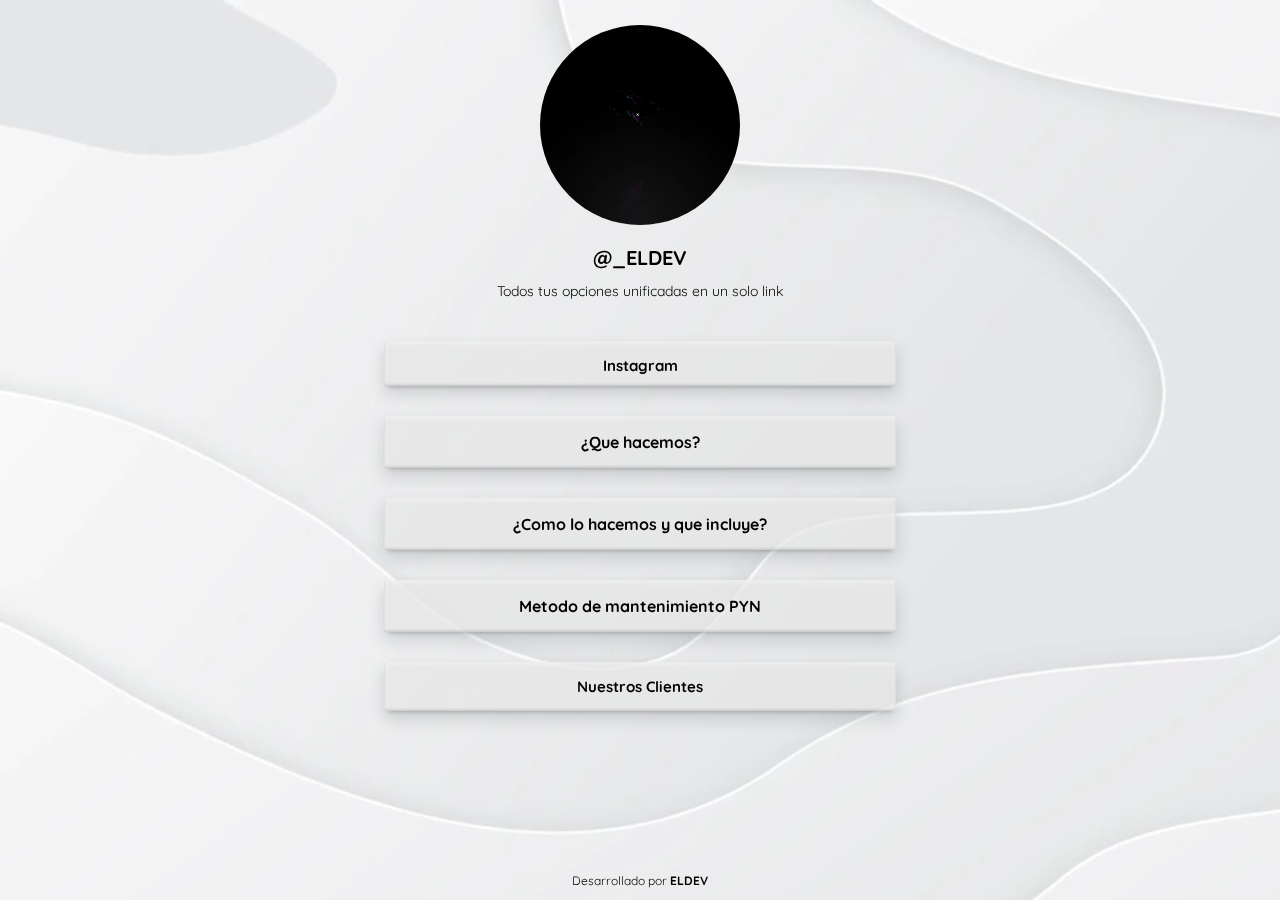
==== index.html @ cd142a3d "Add files via upload" ====
<!DOCTYPE html>
<html>
<head>
  <title>ELDEV | Desarrollo sitios web</title>
   <link rel="shortcut icon" href="media/ED.ico">
  <meta charset="utf-8">
  <link rel="stylesheet" type="text/css" href="normalize.css">
  <link rel="stylesheet" type="text/css" href="style.css">
  <script src="https://kit.fontawesome.com/1e815baf90.js" crossorigin="anonymous"></script>
  <meta name="viewport" content="width=device-width, initial-scale=1">
  <link rel="preconnect" href="https://fonts.googleapis.com">
  <link rel="preconnect" href="https://fonts.gstatic.com" crossorigin>
  <link href="https://fonts.googleapis.com/css2?family=Sen:wght@400;700&display=swap" rel="stylesheet">
  <link rel="preconnect" href="https://fonts.googleapis.com">
  <link rel="preconnect" href="https://fonts.gstatic.com" crossorigin>
  <link href="https://fonts.googleapis.com/css2?family=Bebas+Neue&display=swap" rel="stylesheet">
  <link rel="stylesheet" type="text/css" href="style.css">
  <link rel="preconnect" href="https://fonts.googleapis.com">
  <link rel="preconnect" href="https://fonts.gstatic.com" crossorigin>
  <link href="https://fonts.googleapis.com/css2?family=Quicksand:wght@300&display=swap" rel="stylesheet">
</head>



<body class="hidden">
  <div class="loader-centrado" id="onload">
    <div class="lds-ripple">
      <div>
      </div>
      <div>     
      </div>
    </div>
  </div>
  
<div class="body">
  <div class="video">
    <video autoplay muted loop>
      <source src="media/Pattern.mp4">
    </video>
  </div>

  <div class="main">
    
    <div class="encabezado">
      <div class="foto">
        <video src="media/logo.mp4" autoplay loop muted style="border-radius: 50%" >
        </video>
      </div>

      <div class="usuario">
        <h1>@_ELDEV</h1>
        <h2>Todos tus opciones unificadas en un solo link</h2>
      </div>
    </div> 


    <div class="container">
        <div class="btn"><img class="btn-red btn-red-cel" src="media/insta.png"><a href="https://www.instagram.com/_eldev/" target="_blank"><p>Instagram</p></a></div>
        <div class="btn" onclick="mostrarInfo()"><img class="btn-red btn-red-cel" src="media/info.PNG"><p>¿Que hacemos?</p></div>

            <div id="info-text">
            <div class="btn-text">
              <img class="btn-red" src="">
              <p>Creamos una antesala virtual, ordenamos todas tus opciones unificadas en un solo link totalmente personalizable. Ya sean redes sociales, distintos tipos de productos o servicios o simplemente dar informacion segmentada.</p>
              <p>Generamos un lugar donde a las personas le sea mas intuituva la interaccion.</p>
            </div>
              <div class="btn volver" onclick="cerrarInfo()"><img class="cerrar" src="media/cerrar.png"></div>
            </div>


        <div class="btn" onclick="mostrarIncluye()"><img class="btn-red" src="media/como.PNG"><p>¿Como lo hacemos y que incluye?</p></div>

            <div id="incluye-text">
                  <div class="btn-text"><img class="btn-red" src=""><p>Nos ponemos en contacto con vos y te realizamos el sitio totalmente personalizado a gusto. Este servicio incluye:</p>
                    <div class="lista">
                      <ul class="ul">
                        <li>Links</li>
                        <li>Botones</li>
                        <li>Foto/Video de perfil</li>
                        <li>Imagen o video de Fondo</li>             
                        <li>Titulo de la Pagina</li>
                        <li>Configuracion de Preload</li>
                      </ul> 
                      <ul class="ul">
                        <li>Página Responsive</li>              
                        <li>Estructura de la página</li>
                        <li>Codigo QR</li>
                        <li>Dominio .com.ar</li>
                        <li>Cambio de Links</li>
                        <li>2 Semanas de Edicion</li>             
                      </ul>
                    </div>
                    <p>Luego de la entrega, se le daran las 2 semanas de edicion. Una vez terminadas estas 2 semanas entra en accion el mantenimiento con metodo PYN <a href="pyn.html" class="hipervinculo"><strong>(Pay You Need)</strong></a>.</p>
                    <h3 style="margin-bottom: 0">¿Como se hacen los cambios?</h3>
                    <p style="margin-top:5px">Se le brindara un numero de Whatsapp que alli se les atendera las dudas y cambios a realizar. O mediante correo electronico. Usamos estos metodos por la alta posibilidad de personalizacion.</p>
                  </div>
              <div class="btn volver" onclick="cerrarIncluye()"><img class="cerrar" src="media/cerrar.png"></div>
            </div>

         <div class="btn" onclick="mostrarPyn()"><img class="btn-red" src="media/mantenimiento.PNG"><p>Metodo de mantenimiento PYN</p></div>

           <div id="pyn-text"> 
             <div class="btn-text"><img class="btn-red" src=""><p>En comparacion al resto de servicios que cobran una mensualidad, nosotros usamos el metodo PYN (Pay you Need), esto quiere decir que solo pagas cuando necesitas hacer algun cambio, tales como redimensionar botones o logo, cambiar fondo o foto/video de perfil, cambiar titulo de pagina, etc. (recorda que el cambio de links esta incluido en el precio pincipal).</p>
                <p>Pagas cuando necesitas quiere decir que, realizado el pago se te dan 30 dias de mantenimento, en estos dias podes hacer todos los cambios que quieras, una vez terminado los 30 dias, tenes que volver a pagar solamente cuando quieras volver a editar, es decir, podes estar meses sin pagar.</p></div>
             <div class="btn volver" onclick="cerrarPyn()"><img class="cerrar" src="media/cerrar.png"></div>   
           </div>

        <div class="btn"><img class="btn-red btn-red-cel" src="media/clientes.PNG"><a href="clientes.html" target=""><p>Nuestros Clientes</p></a></div>

    </div>


  </div>
   <footer>
     <p>Desarrollado por <strong><a href="">ELDEV</a></strong></p>
   </footer>
</div>
  

<script src="https://code.jquery.com/jquery-3.6.0.js"></script>
<script src="codigo.js"></script>
</body>
---- style.css ----
body{
  margin: 0;
  display: grid;
  height: 100vh;
}


.main{
  margin: 0;
  display: grid;
  justify-items:center;
  align-items: center;
  background-size: cover;
  font-family: 'Quicksand', sans-serif;
  padding-top: 25px;
  font-weight: bold;
  z-index: 10;
  position: relative;
  grid-row: 1 / 2;
  align-self: start;
}
.encabezado{
  display: grid;
  align-items: center;
  justify-items:center;
   grid-column: 1 / 2;
  grid-row: 1 / 2;
}
.container{
  display: grid;
  grid-template-rows: repeat(auto-fit, 45px);
  grid-gap: 30px;
  margin-top: 10px;
 align-self: start;
}

.video{

z-index: 1;
position: fixed;
background-attachment: fixed;
background-size: cover;
height: 1080px;
width: 1920px;
    left: 50%;
    -webkit-transform: translate(-50%, 0px);
    -moz-transform: translate(-50%, 0px);
    -o-transform: translate(-50%, 0px);
    -ms-transform: translate(-50%, 0px);
    transform: translate(-50%, 0px);
}

video{
z-index: 1;
margin: 0;
height: 100%;
width: 100%;
}

@media screen and (max-width: 720px){
.main{
  margin: 0;
  padding-top: 0;
  display: grid;
  justify-items:center;
  background-size: cover;
  font-family: 'Quicksand', sans-serif;
  font-weight: bold;
  z-index: 10;
  position: relative;
  align-self: center;

}
.encabezado{
  display: grid;
  align-items: center;
  justify-items:center;
  padding-left: 0;

}
.container{
  align-self: start;
  margin-top: 0;
}



}

@media screen and (min-height: 1080px){
  .video{
    transform: scale(1.5);
  }
}

.foto{
  height: 200px;
  width: 200px;
  border-radius: 50%;
  background-color: white;
  background-size: cover;
  background-position: center;
  margin-bottom: 0;
  align-self: center;
  z-index: 10;
  position: relative;
  display: grid;
}
.foto video{


}

.usuario{
align-self: center;
padding: 20px;
color: black;
}

.usuario h1{
  margin: 0;
  font-size: 20px;
  color: ;
  font-weight: bolder;
  text-align: center;
}
.usuario h2{
  font-weight: normal;
  text-align: center;
  font-size: 14px;
}

.sub-titulo{
  font-size: 17px;
  margin: 0;
  align-self: center;
}

.btn{
  display: grid;
  align-self: center;
  height: 100%;
  width: 40vw;
  min-width: 300px;
  border: none;
  background-color: rgba(230, 230, 230, 0.75);
  transition: 0.3s;
  box-shadow: rgb(38 50 56 / 16%) 0px 8px 16px, rgb(0 0 0 / 30%) 0px 4px 5px -4px, rgb(255 255 255 / 50%) 0px 2px 5px inset, rgb(0 0 0 / 20%) 0px -1px 3px inset;
}


.btn:hover{
  transform: scale(1.1);
  background-color: rgba(250, 250, 250, 0.90);
  box-shadow: rgb(38 50 56 / 16%) 0px 10px 18px, rgb(0 0 0 / 30%) 0px 5px 6px -4px, rgb(255 255 255 / 50%) 0px 2px 5px inset, rgb(0 0 0 / 20%) 0px -1px 3px inset;

}
.btn:active{
  transform: scale(0.98);
  box-shadow: rgb(38 50 56 / 16%) 0px 10px 18px, rgb(0 0 0 / 30%) 0px 5px 6px -4px, rgb(255 255 255 / 50%) 0px 2px 5px inset, rgb(0 0 0 / 20%) 0px -1px 3px inset;

}
.btn:focus{
  outline: inherit;
}
.btn a:focus{
    outline: inherit;
}
.btn a{
  align-self: center;
  justify-self: center;
  text-decoration: none;
  color: black;
  font-size: 15px;
  width: 100%;
  height: 100%;
  text-align: center;
  z-index: 15;
}
.btn p{
  justify-self:center;
  align-self: center;
}
.btn-text{
  display: grid;
  align-self: center;
  height: 100%;
  width: 40vw;
  min-width: 300px;
  border: none;
  background-color: rgba(230, 230, 230, 0.75);
  transition: 0.3s;
  box-shadow: rgb(38 50 56 / 16%) 0px 8px 16px, rgb(0 0 0 / 30%) 0px 4px 5px -4px, rgb(255 255 255 / 50%) 0px 2px 5px inset, rgb(0 0 0 / 20%) 0px -1px 3px inset;
  text-align: center;
}
.btn-text p{
  padding: 0 15px 0 15px;
}
.volver{
  width:50px;
  justify-self:center;
  min-width: 50px;
  height: 50px;
  justify-self:center;
  margin: none;
  border-radius: 50%;
 margin-top: 15px;
   background-color: rgba(230, 230, 230, 0.40);
}

.btn-red{
  background-size: cover;
  height: 30px;
  position: absolute;
  filter: blur(2px);
  transition: 0.3s;
  align-self: center;
  justify-self:start;
  padding-top: 3px;
  opacity: 0;
}


.btn:hover > .btn-red{
  opacity: 0.7;
   filter: blur(0);
  padding-left: 20%;
}

.btn-volver{
  background-size: cover;
  height: 30px;
  position: absolute;
  filter: blur(2px);
  transition: 0.3s;
  align-self: center;
  justify-self:start;
  padding-top: 3px;
  opacity: 0;
}
.btn:hover > .btn-volver{
    opacity: 0.7;
   filter: blur(0);
  padding-left: 50px;
}
.ul{
  font-size: 14px;
  margin-top: 0;
}
@media screen and (max-width: 720px){
/*.btn-red{
  background-size: cover;
  height: 30px;
  position: absolute;
  align-self: center;
  justify-self:center;
  padding-top: 3px;
  opacity: 0.5;
  padding-right: 150px;
  filter: blur(0.1px);
}*/
.ul{
  font-size: 12px;
}

.btn-red-cel{
  background-size: cover;
  height: 30px;
  position: absolute;
  align-self: center;
  justify-self:center;
  padding-top: 3px;
  opacity: 0.5;
  padding-right: 180px;
  filter: blur(0.1px);
}
.btn:hover > .btn-red{
  opacity: 0;
   filter: blur(0);
  padding-left: 0px;
}
.btn:active > .btn-red{
  opacity: 0;
   filter: blur(0);
  padding-left: 0px;
}
.volver{
  width: 50px;
  min-width: 50px;
}
.btn-volver-cel{
    padding-right: 130px;
}
}
.body{
  display: grid;
}
footer{
  position: relative;
  z-index: 15;
  font-family: 'Quicksand', sans-serif;
  align-self: end;
  justify-self:center;
  font-size: 12px;
}

footer a{
  text-decoration: none;
  color: black;
}

.lista{
  display: grid;
  grid-template-columns: 1fr 1fr;
  text-align: start;
}

.hipervinculo{
  color: black;
  font-weight: bold;
}

.lds-ripple {
  display: inline-block;
  position: relative;
  width: 80px;
  height: 80px;
}
.lds-ripple div {
  position: absolute;
  border: 4px solid #16D5FF;
  opacity: 1;
  border-radius: 50%;
  animation: lds-ripple 1s cubic-bezier(0, 0.2, 0.8, 1) infinite;
}
.lds-ripple div:nth-child(2) {
  animation-delay: -0.5s;
}
@keyframes lds-ripple {
  0% {
    top: 36px;
    left: 36px;
    width: 0;
    height: 0;
    opacity: 1;
  }
  100% {
    top: 0px;
    left: 0px;
    width: 72px;
    height: 72px;
    opacity: 0;
  }
}

.loader-centrado{
  position: absolute;
  z-index: 20;
  background-color: black;
  height: 100vh;
  width: 100vw;
  display: grid;
  justify-items:center;
  align-items: center;
}

.hidden{
  overflow: hidden;
}

#info-text{
  display: none;
}
#incluye-text{
  display: none;
}
#pyn-text{
  display: none;
}
.cerrar{
  height: 30px;
  opacity: .5;
  align-self: center;
  justify-self:center;
}

.volver-cliente{
  width: 250px;
  border-radius: 0;
  margin-top: 0;
}
---- style.css ----
body{
  margin: 0;
  display: grid;
  height: 100vh;
}


.main{
  margin: 0;
  display: grid;
  justify-items:center;
  align-items: center;
  background-size: cover;
  font-family: 'Quicksand', sans-serif;
  padding-top: 25px;
  font-weight: bold;
  z-index: 10;
  position: relative;
  grid-row: 1 / 2;
  align-self: start;
}
.encabezado{
  display: grid;
  align-items: center;
  justify-items:center;
   grid-column: 1 / 2;
  grid-row: 1 / 2;
}
.container{
  display: grid;
  grid-template-rows: repeat(auto-fit, 45px);
  grid-gap: 30px;
  margin-top: 10px;
 align-self: start;
}

.video{

z-index: 1;
position: fixed;
background-attachment: fixed;
background-size: cover;
height: 1080px;
width: 1920px;
    left: 50%;
    -webkit-transform: translate(-50%, 0px);
    -moz-transform: translate(-50%, 0px);
    -o-transform: translate(-50%, 0px);
    -ms-transform: translate(-50%, 0px);
    transform: translate(-50%, 0px);
}

video{
z-index: 1;
margin: 0;
height: 100%;
width: 100%;
}

@media screen and (max-width: 720px){
.main{
  margin: 0;
  padding-top: 0;
  display: grid;
  justify-items:center;
  background-size: cover;
  font-family: 'Quicksand', sans-serif;
  font-weight: bold;
  z-index: 10;
  position: relative;
  align-self: center;

}
.encabezado{
  display: grid;
  align-items: center;
  justify-items:center;
  padding-left: 0;

}
.container{
  align-self: start;
  margin-top: 0;
}



}

@media screen and (min-height: 1080px){
  .video{
    transform: scale(1.5);
  }
}

.foto{
  height: 200px;
  width: 200px;
  border-radius: 50%;
  background-color: white;
  background-size: cover;
  background-position: center;
  margin-bottom: 0;
  align-self: center;
  z-index: 10;
  position: relative;
  display: grid;
}
.foto video{


}

.usuario{
align-self: center;
padding: 20px;
color: black;
}

.usuario h1{
  margin: 0;
  font-size: 20px;
  color: ;
  font-weight: bolder;
  text-align: center;
}
.usuario h2{
  font-weight: normal;
  text-align: center;
  font-size: 14px;
}

.sub-titulo{
  font-size: 17px;
  margin: 0;
  align-self: center;
}

.btn{
  display: grid;
  align-self: center;
  height: 100%;
  width: 40vw;
  min-width: 300px;
  border: none;
  background-color: rgba(230, 230, 230, 0.75);
  transition: 0.3s;
  box-shadow: rgb(38 50 56 / 16%) 0px 8px 16px, rgb(0 0 0 / 30%) 0px 4px 5px -4px, rgb(255 255 255 / 50%) 0px 2px 5px inset, rgb(0 0 0 / 20%) 0px -1px 3px inset;
}


.btn:hover{
  transform: scale(1.1);
  background-color: rgba(250, 250, 250, 0.90);
  box-shadow: rgb(38 50 56 / 16%) 0px 10px 18px, rgb(0 0 0 / 30%) 0px 5px 6px -4px, rgb(255 255 255 / 50%) 0px 2px 5px inset, rgb(0 0 0 / 20%) 0px -1px 3px inset;

}
.btn:active{
  transform: scale(0.98);
  box-shadow: rgb(38 50 56 / 16%) 0px 10px 18px, rgb(0 0 0 / 30%) 0px 5px 6px -4px, rgb(255 255 255 / 50%) 0px 2px 5px inset, rgb(0 0 0 / 20%) 0px -1px 3px inset;

}
.btn:focus{
  outline: inherit;
}
.btn a:focus{
    outline: inherit;
}
.btn a{
  align-self: center;
  justify-self: center;
  text-decoration: none;
  color: black;
  font-size: 15px;
  width: 100%;
  height: 100%;
  text-align: center;
  z-index: 15;
}
.btn p{
  justify-self:center;
  align-self: center;
}
.btn-text{
  display: grid;
  align-self: center;
  height: 100%;
  width: 40vw;
  min-width: 300px;
  border: none;
  background-color: rgba(230, 230, 230, 0.75);
  transition: 0.3s;
  box-shadow: rgb(38 50 56 / 16%) 0px 8px 16px, rgb(0 0 0 / 30%) 0px 4px 5px -4px, rgb(255 255 255 / 50%) 0px 2px 5px inset, rgb(0 0 0 / 20%) 0px -1px 3px inset;
  text-align: center;
}
.btn-text p{
  padding: 0 15px 0 15px;
}
.volver{
  width:50px;
  justify-self:center;
  min-width: 50px;
  height: 50px;
  justify-self:center;
  margin: none;
  border-radius: 50%;
 margin-top: 15px;
   background-color: rgba(230, 230, 230, 0.40);
}

.btn-red{
  background-size: cover;
  height: 30px;
  position: absolute;
  filter: blur(2px);
  transition: 0.3s;
  align-self: center;
  justify-self:start;
  padding-top: 3px;
  opacity: 0;
}


.btn:hover > .btn-red{
  opacity: 0.7;
   filter: blur(0);
  padding-left: 20%;
}

.btn-volver{
  background-size: cover;
  height: 30px;
  position: absolute;
  filter: blur(2px);
  transition: 0.3s;
  align-self: center;
  justify-self:start;
  padding-top: 3px;
  opacity: 0;
}
.btn:hover > .btn-volver{
    opacity: 0.7;
   filter: blur(0);
  padding-left: 50px;
}
.ul{
  font-size: 14px;
  margin-top: 0;
}
@media screen and (max-width: 720px){
/*.btn-red{
  background-size: cover;
  height: 30px;
  position: absolute;
  align-self: center;
  justify-self:center;
  padding-top: 3px;
  opacity: 0.5;
  padding-right: 150px;
  filter: blur(0.1px);
}*/
.ul{
  font-size: 12px;
}

.btn-red-cel{
  background-size: cover;
  height: 30px;
  position: absolute;
  align-self: center;
  justify-self:center;
  padding-top: 3px;
  opacity: 0.5;
  padding-right: 180px;
  filter: blur(0.1px);
}
.btn:hover > .btn-red{
  opacity: 0;
   filter: blur(0);
  padding-left: 0px;
}
.btn:active > .btn-red{
  opacity: 0;
   filter: blur(0);
  padding-left: 0px;
}
.volver{
  width: 50px;
  min-width: 50px;
}
.btn-volver-cel{
    padding-right: 130px;
}
}
.body{
  display: grid;
}
footer{
  position: relative;
  z-index: 15;
  font-family: 'Quicksand', sans-serif;
  align-self: end;
  justify-self:center;
  font-size: 12px;
}

footer a{
  text-decoration: none;
  color: black;
}

.lista{
  display: grid;
  grid-template-columns: 1fr 1fr;
  text-align: start;
}

.hipervinculo{
  color: black;
  font-weight: bold;
}

.lds-ripple {
  display: inline-block;
  position: relative;
  width: 80px;
  height: 80px;
}
.lds-ripple div {
  position: absolute;
  border: 4px solid #16D5FF;
  opacity: 1;
  border-radius: 50%;
  animation: lds-ripple 1s cubic-bezier(0, 0.2, 0.8, 1) infinite;
}
.lds-ripple div:nth-child(2) {
  animation-delay: -0.5s;
}
@keyframes lds-ripple {
  0% {
    top: 36px;
    left: 36px;
    width: 0;
    height: 0;
    opacity: 1;
  }
  100% {
    top: 0px;
    left: 0px;
    width: 72px;
    height: 72px;
    opacity: 0;
  }
}

.loader-centrado{
  position: absolute;
  z-index: 20;
  background-color: black;
  height: 100vh;
  width: 100vw;
  display: grid;
  justify-items:center;
  align-items: center;
}

.hidden{
  overflow: hidden;
}

#info-text{
  display: none;
}
#incluye-text{
  display: none;
}
#pyn-text{
  display: none;
}
.cerrar{
  height: 30px;
  opacity: .5;
  align-self: center;
  justify-self:center;
}

.volver-cliente{
  width: 250px;
  border-radius: 0;
  margin-top: 0;
}
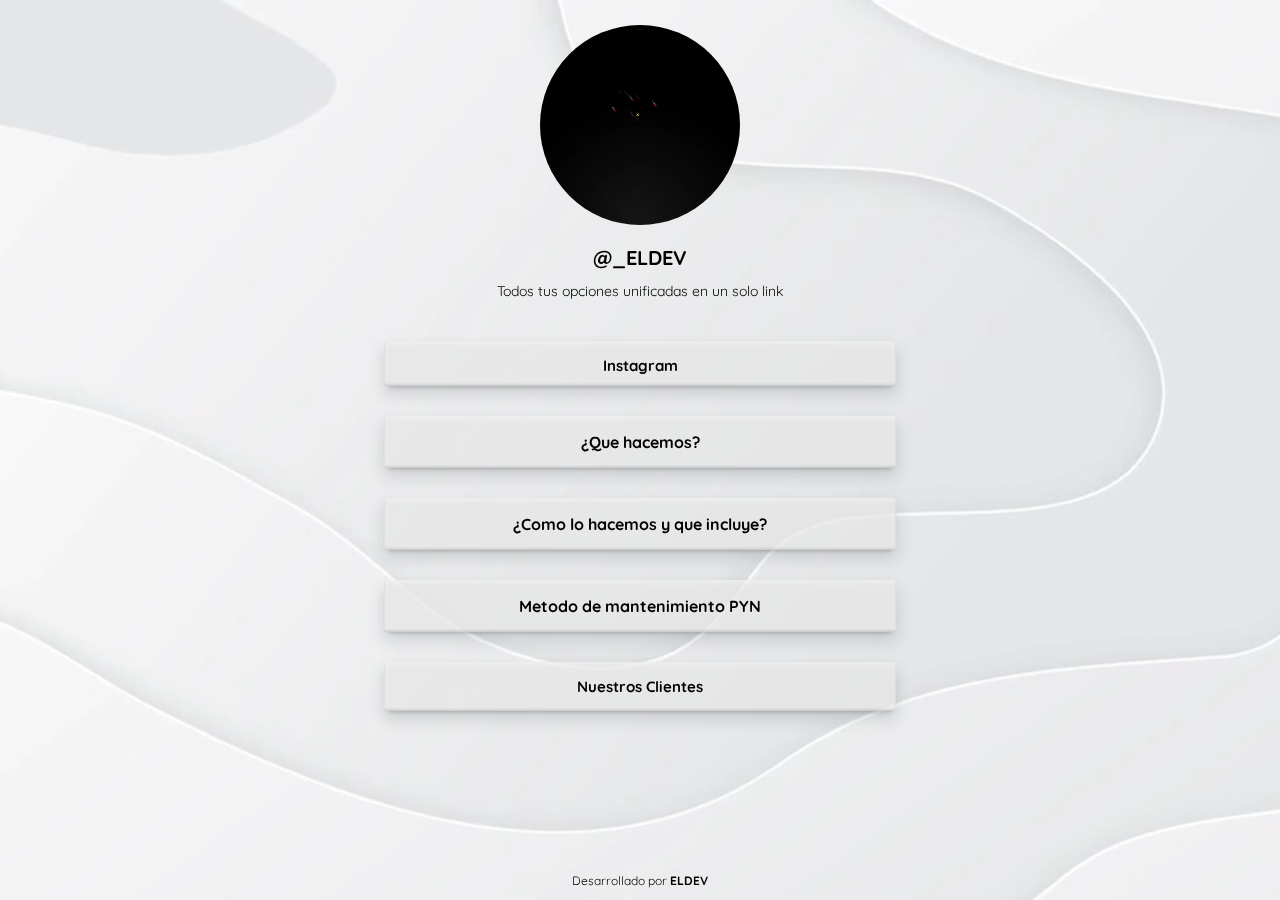
==== commit 76643ccb: "Update index.html" ====
--- a/index.html
+++ b/index.html
@@ -1,7 +1,7 @@
 <!DOCTYPE html>
 <html>
 <head>
-  <title>ELDEV | Desarrollo sitios web</title>
+  <title>ELDEV | Todas tus opciones en un solo link</title>
    <link rel="shortcut icon" href="media/ED.ico">
   <meta charset="utf-8">
   <link rel="stylesheet" type="text/css" href="normalize.css">
@@ -23,100 +23,120 @@
 
 
 <body class="hidden">
-  <div class="loader-centrado" id="onload">
-    <div class="lds-ripple">
-      <div>
+
+   <!---------------LOADER------------------------------------> 
+      <div class="loader-centrado" id="onload">
+        <div class="lds-ripple">
+          <div>
+          </div>
+          <div>     
+          </div>
+        </div>
       </div>
-      <div>     
-      </div>
-    </div>
-  </div>
-  
-<div class="body">
-  <div class="video">
-    <video autoplay muted loop>
-      <source src="media/Pattern.mp4">
-    </video>
-  </div>
 
-  <div class="main">
-    
-    <div class="encabezado">
-      <div class="foto">
-        <video src="media/logo.mp4" autoplay loop muted style="border-radius: 50%" >
+    <!-------------------BACKGROUND-------------------------------------->  
+    <div class="body">
+      <div class="video">
+        <video autoplay muted loop>
+          <source src="media/Pattern.mp4">
         </video>
       </div>
 
-      <div class="usuario">
-        <h1>@_ELDEV</h1>
-        <h2>Todos tus opciones unificadas en un solo link</h2>
-      </div>
-    </div> 
+
+      <!--------------------MAIN-------------------------->
+<div class="main">
+
+     <!--------ENCABEZADO----------->       
+        <div class="encabezado">
+          <div class="foto">
+            <video src="media/logo.mp4" autoplay loop muted style="border-radius: 50%" >
+            </video>
+          </div>
+
+          <div class="usuario">
+            <h1>@_ELDEV</h1>
+            <h2>Todos tus opciones unificadas en un solo link</h2>
+          </div>
+        </div> 
+
+      <!---------BOTONERA------------>
+        <div class="container">
+            <div class="btn"><img class="btn-red btn-red-cel" src="media/insta.png"><a href="https://www.instagram.com/_eldev/" target="_blank"><p>Instagram</p></a></div>
+            <div class="btn" onclick="mostrarInfo()" id="info-titulo"><img class="btn-red btn-red-cel" src="media/info.PNG">
+              <p>¿Que hacemos?</p>
+            </div>
+
+                <div id="info-text">
+                    <div class="btn-text">
+                        <h3>¿Que hacemos?</h3>
+                        <hr>
+                        <p>Creamos una antesala virtual, ordenamos todas tus opciones unificadas en un solo link totalmente personalizable. Ya sean redes sociales, distintos tipos de productos o servicios o simplemente dar informacion segmentada.</p>
+                        <p>Generamos un lugar donde a las personas le sea mas intuituva la interaccion.</p>
+                    </div>
+                    <div class="btn volver" onclick="cerrarInfo()"><img class="cerrar" src="media/cerrar.png">
+                    </div>
+                </div>
 
 
-    <div class="container">
-        <div class="btn"><img class="btn-red btn-red-cel" src="media/insta.png"><a href="https://www.instagram.com/_eldev/" target="_blank"><p>Instagram</p></a></div>
-        <div class="btn" onclick="mostrarInfo()"><img class="btn-red btn-red-cel" src="media/info.PNG"><p>¿Que hacemos?</p></div>
-
-            <div id="info-text">
-            <div class="btn-text">
-              <img class="btn-red" src="">
-              <p>Creamos una antesala virtual, ordenamos todas tus opciones unificadas en un solo link totalmente personalizable. Ya sean redes sociales, distintos tipos de productos o servicios o simplemente dar informacion segmentada.</p>
-              <p>Generamos un lugar donde a las personas le sea mas intuituva la interaccion.</p>
-            </div>
-              <div class="btn volver" onclick="cerrarInfo()"><img class="cerrar" src="media/cerrar.png"></div>
-            </div>
 
 
-        <div class="btn" onclick="mostrarIncluye()"><img class="btn-red" src="media/como.PNG"><p>¿Como lo hacemos y que incluye?</p></div>
+            <div class="btn" onclick="mostrarIncluye()" id="incluye-titulo"><img class="btn-red" src="media/como.PNG"><p>¿Como lo hacemos y que incluye?</p></div>
 
-            <div id="incluye-text">
-                  <div class="btn-text"><img class="btn-red" src=""><p>Nos ponemos en contacto con vos y te realizamos el sitio totalmente personalizado a gusto. Este servicio incluye:</p>
-                    <div class="lista">
-                      <ul class="ul">
-                        <li>Links</li>
-                        <li>Botones</li>
-                        <li>Foto/Video de perfil</li>
-                        <li>Imagen o video de Fondo</li>             
-                        <li>Titulo de la Pagina</li>
-                        <li>Configuracion de Preload</li>
-                      </ul> 
-                      <ul class="ul">
-                        <li>Página Responsive</li>              
-                        <li>Estructura de la página</li>
-                        <li>Codigo QR</li>
-                        <li>Dominio .com.ar</li>
-                        <li>Cambio de Links</li>
-                        <li>2 Semanas de Edicion</li>             
-                      </ul>
-                    </div>
-                    <p>Luego de la entrega, se le daran las 2 semanas de edicion. Una vez terminadas estas 2 semanas entra en accion el mantenimiento con metodo PYN <a href="pyn.html" class="hipervinculo"><strong>(Pay You Need)</strong></a>.</p>
-                    <h3 style="margin-bottom: 0">¿Como se hacen los cambios?</h3>
-                    <p style="margin-top:5px">Se le brindara un numero de Whatsapp que alli se les atendera las dudas y cambios a realizar. O mediante correo electronico. Usamos estos metodos por la alta posibilidad de personalizacion.</p>
-                  </div>
-              <div class="btn volver" onclick="cerrarIncluye()"><img class="cerrar" src="media/cerrar.png"></div>
-            </div>
-
-         <div class="btn" onclick="mostrarPyn()"><img class="btn-red" src="media/mantenimiento.PNG"><p>Metodo de mantenimiento PYN</p></div>
-
-           <div id="pyn-text"> 
-             <div class="btn-text"><img class="btn-red" src=""><p>En comparacion al resto de servicios que cobran una mensualidad, nosotros usamos el metodo PYN (Pay you Need), esto quiere decir que solo pagas cuando necesitas hacer algun cambio, tales como redimensionar botones o logo, cambiar fondo o foto/video de perfil, cambiar titulo de pagina, etc. (recorda que el cambio de links esta incluido en el precio pincipal).</p>
-                <p>Pagas cuando necesitas quiere decir que, realizado el pago se te dan 30 dias de mantenimento, en estos dias podes hacer todos los cambios que quieras, una vez terminado los 30 dias, tenes que volver a pagar solamente cuando quieras volver a editar, es decir, podes estar meses sin pagar.</p></div>
-             <div class="btn volver" onclick="cerrarPyn()"><img class="cerrar" src="media/cerrar.png"></div>   
-           </div>
-
-        <div class="btn"><img class="btn-red btn-red-cel" src="media/clientes.PNG"><a href="clientes.html" target=""><p>Nuestros Clientes</p></a></div>
-
-    </div>
+                <div id="incluye-text">
+                      <div class="btn-text"><img class="btn-red" src="">
+                        <h3>¿Como lo hacemos y que incluye?</h3>
+                        <hr>
+                        <p>Nos ponemos en contacto con vos y te realizamos el sitio totalmente personalizado a gusto. Este servicio incluye:</p>
+                        <div class="lista">
+                          <ul class="ul">
+                            <li>Links</li>
+                            <li>Botones</li>
+                            <li>Foto/Video de perfil</li>
+                            <li>Imagen o video de Fondo</li>             
+                            <li>Titulo de la Pagina</li>
+                            <li>Configuracion de Preload</li>
+                          </ul> 
+                          <ul class="ul">
+                            <li>Página Responsive</li>              
+                            <li>Estructura de la página</li>
+                            <li>Codigo QR</li>
+                            <li>Dominio .com.ar</li>
+                            <li>Cambio de Links</li>
+                            <li>2 Semanas de Edicion</li>             
+                          </ul>
+                        </div>
+                        <p>Luego de la entrega, se le daran las 2 semanas de edicion. Una vez terminadas estas 2 semanas entra en accion el mantenimiento con metodo PYN<strong> (Pay You Need)</strong>.</p>
+                        <h3 style="margin-bottom: 0">¿Como se hacen los cambios?</h3>
+                        <p style="margin-top:5px">Se le brindara un numero de Whatsapp que alli se les atendera las dudas y cambios a realizar. O mediante correo electronico. Usamos estos metodos por la alta posibilidad de personalizacion.</p>
+                      </div>
+                  <div class="btn volver" onclick="cerrarIncluye()"><img class="cerrar" src="media/cerrar.png"></div>
+                </div>
 
 
-  </div>
-   <footer>
-     <p>Desarrollado por <strong><a href="">ELDEV</a></strong></p>
-   </footer>
+
+             <div class="btn" onclick="mostrarPyn()" id="pyn-titulo"><img class="btn-red" src="media/mantenimiento.PNG"><p>Metodo de mantenimiento PYN</p></div>
+
+               <div id="pyn-text">            
+                 <div class="btn-text"><img class="btn-red" src="">
+                  <h3>Metodo de mantenimiento PYN</h3>
+                  <hr>
+                  <p>En comparacion al resto de servicios que cobran una mensualidad, nosotros usamos el metodo PYN (Pay you Need), esto quiere decir que solo pagas cuando necesitas hacer algun cambio, tales como redimensionar botones o logo, cambiar fondo o foto/video de perfil, cambiar titulo de pagina, etc. (recorda que el cambio de links esta incluido en el precio pincipal).</p>
+                    <p>Pagas cuando necesitas quiere decir que, realizado el pago se te dan 30 dias de mantenimento, en estos dias podes hacer todos los cambios que quieras, una vez terminado los 30 dias, tenes que volver a pagar solamente cuando quieras volver a editar, es decir, podes estar meses sin pagar.</p></div>
+                 <div class="btn volver" onclick="cerrarPyn()"><img class="cerrar" src="media/cerrar.png"></div>   
+               </div>
+
+            <div class="btn"><img class="btn-red btn-red-cel" src="media/clientes.PNG"><a href="clientes.html" target=""><p>Nuestros Clientes</p></a></div>
+
+        </div>
+</div>
+
+    <!---------------FOOTER--------->
+       <footer>
+         <p>Desarrollado por <strong><a href="">ELDEV</a></strong></p>
+       </footer>
 </div>
   
 
 <script src="https://code.jquery.com/jquery-3.6.0.js"></script>
 <script src="codigo.js"></script>
-</body>+</body>
--- a/style.css
+++ b/style.css
@@ -5,6 +5,10 @@
 }
 
 
+/*-----------MAIN--------------*/
+.body{
+  display: grid;
+}
 .main{
   margin: 0;
   display: grid;
@@ -34,6 +38,34 @@
  align-self: start;
 }
 
+@media screen and (max-width: 720px){
+          .main{
+            margin: 0;
+            padding-top: 0;
+            display: grid;
+            justify-items:center;
+            background-size: cover;
+            font-family: 'Quicksand', sans-serif;
+            font-weight: bold;
+            z-index: 10;
+            position: relative;
+            align-self: center;
+
+          }
+          .encabezado{
+            display: grid;
+            align-items: center;
+            justify-items:center;
+            padding-left: 0;
+
+          }
+          .container{
+            align-self: start;
+            margin-top: 0;
+          }
+}
+
+/*--------BACKGROUND-------------*/
 .video{
 
 z-index: 1;
@@ -57,35 +89,7 @@
 width: 100%;
 }
 
-@media screen and (max-width: 720px){
-.main{
-  margin: 0;
-  padding-top: 0;
-  display: grid;
-  justify-items:center;
-  background-size: cover;
-  font-family: 'Quicksand', sans-serif;
-  font-weight: bold;
-  z-index: 10;
-  position: relative;
-  align-self: center;
-
-}
-.encabezado{
-  display: grid;
-  align-items: center;
-  justify-items:center;
-  padding-left: 0;
-
-}
-.container{
-  align-self: start;
-  margin-top: 0;
-}
-
-
-
-}
+
 
 @media screen and (min-height: 1080px){
   .video{
@@ -93,6 +97,8 @@
   }
 }
 
+
+/*--------ENCABEZADO--------*/
 .foto{
   height: 200px;
   width: 200px;
@@ -106,10 +112,6 @@
   position: relative;
   display: grid;
 }
-.foto video{
-
-
-}
 
 .usuario{
 align-self: center;
@@ -136,6 +138,7 @@
   align-self: center;
 }
 
+/*----------------BOTONERA------------------------*/
 .btn{
   display: grid;
   align-self: center;
@@ -147,8 +150,21 @@
   transition: 0.3s;
   box-shadow: rgb(38 50 56 / 16%) 0px 8px 16px, rgb(0 0 0 / 30%) 0px 4px 5px -4px, rgb(255 255 255 / 50%) 0px 2px 5px inset, rgb(0 0 0 / 20%) 0px -1px 3px inset;
 }
-
-
+.volver{
+  width:50px;
+  justify-self:center;
+  min-width: 50px;
+  height: 50px;
+  margin: none;
+  border-radius: 50%;
+  margin-top: 15px;
+  background-color: rgba(230, 230, 230, 0.40);
+}
+.volver-cliente{
+  width: 250px;
+  border-radius: 0;
+  margin-top: 0;
+}
 .btn:hover{
   transform: scale(1.1);
   background-color: rgba(250, 250, 250, 0.90);
@@ -192,21 +208,20 @@
   transition: 0.3s;
   box-shadow: rgb(38 50 56 / 16%) 0px 8px 16px, rgb(0 0 0 / 30%) 0px 4px 5px -4px, rgb(255 255 255 / 50%) 0px 2px 5px inset, rgb(0 0 0 / 20%) 0px -1px 3px inset;
   text-align: center;
+  font-size: 14px;
 }
 .btn-text p{
   padding: 0 15px 0 15px;
 }
-.volver{
-  width:50px;
-  justify-self:center;
-  min-width: 50px;
-  height: 50px;
-  justify-self:center;
-  margin: none;
-  border-radius: 50%;
- margin-top: 15px;
-   background-color: rgba(230, 230, 230, 0.40);
-}
+
+hr{
+  width: 200px;
+  height: 2px;
+  background-color: black;
+  border: none;
+
+}
+
 
 .btn-red{
   background-size: cover;
@@ -247,54 +262,85 @@
   font-size: 14px;
   margin-top: 0;
 }
+
+.lista{
+  display: grid;
+  grid-template-columns: 1fr 1fr;
+  text-align: start;
+}
+
+#info-text{
+  display: none;
+}
+#incluye-text{
+  display: none;
+}
+#pyn-text{
+  display: none;
+}
+.cerrar{
+  height: 30px;
+  opacity: .5;
+  align-self: center;
+  justify-self:center;
+}
+
+
 @media screen and (max-width: 720px){
-/*.btn-red{
-  background-size: cover;
-  height: 30px;
-  position: absolute;
-  align-self: center;
-  justify-self:center;
-  padding-top: 3px;
-  opacity: 0.5;
-  padding-right: 150px;
-  filter: blur(0.1px);
-}*/
-.ul{
-  font-size: 12px;
-}
-
-.btn-red-cel{
-  background-size: cover;
-  height: 30px;
-  position: absolute;
-  align-self: center;
-  justify-self:center;
-  padding-top: 3px;
-  opacity: 0.5;
-  padding-right: 180px;
-  filter: blur(0.1px);
-}
-.btn:hover > .btn-red{
-  opacity: 0;
-   filter: blur(0);
-  padding-left: 0px;
-}
-.btn:active > .btn-red{
-  opacity: 0;
-   filter: blur(0);
-  padding-left: 0px;
-}
-.volver{
-  width: 50px;
-  min-width: 50px;
-}
-.btn-volver-cel{
-    padding-right: 130px;
-}
-}
-.body{
-  display: grid;
-}
+      /*.btn-red{
+        background-size: cover;
+        height: 30px;
+        position: absolute;
+        align-self: center;
+        justify-self:center;
+        padding-top: 3px;
+        opacity: 0.5;
+        padding-right: 150px;
+        filter: blur(0.1px);
+      }*/
+      .btn-text p{
+        font-size: 12px;
+      }
+      .ul{
+        font-size: 10px;
+      }
+
+      .btn-red-cel{
+        background-size: cover;
+        height: 30px;
+        position: absolute;
+        align-self: center;
+        justify-self:center;
+        padding-top: 3px;
+        opacity: 0.5;
+        padding-right: 180px;
+        filter: blur(0.1px);
+      }
+      .btn:hover > .btn-red{
+        opacity: 0;
+         filter: blur(0);
+        padding-left: 0px;
+      }
+      .btn:active > .btn-red{
+        opacity: 0;
+         filter: blur(0);
+        padding-left: 0px;
+      }
+      .volver{
+        width: 50px;
+        min-width: 50px;
+      }
+      .volver-cliente{
+        width: 200px;
+      }
+      .btn-volver-cel{
+          padding-right: 130px;
+      }
+
+}
+
+
+/*---------FOOTER---------*/
 footer{
   position: relative;
   z-index: 15;
@@ -309,17 +355,7 @@
   color: black;
 }
 
-.lista{
-  display: grid;
-  grid-template-columns: 1fr 1fr;
-  text-align: start;
-}
-
-.hipervinculo{
-  color: black;
-  font-weight: bold;
-}
-
+/*----------------PRELOADER--------------------*/
 .lds-ripple {
   display: inline-block;
   position: relative;
@@ -368,24 +404,6 @@
   overflow: hidden;
 }
 
-#info-text{
-  display: none;
-}
-#incluye-text{
-  display: none;
-}
-#pyn-text{
-  display: none;
-}
-.cerrar{
-  height: 30px;
-  opacity: .5;
-  align-self: center;
-  justify-self:center;
-}
-
-.volver-cliente{
-  width: 250px;
-  border-radius: 0;
-  margin-top: 0;
-}+
+
+
--- a/style.css
+++ b/style.css
@@ -5,6 +5,10 @@
 }
 
 
+/*-----------MAIN--------------*/
+.body{
+  display: grid;
+}
 .main{
   margin: 0;
   display: grid;
@@ -34,6 +38,34 @@
  align-self: start;
 }
 
+@media screen and (max-width: 720px){
+          .main{
+            margin: 0;
+            padding-top: 0;
+            display: grid;
+            justify-items:center;
+            background-size: cover;
+            font-family: 'Quicksand', sans-serif;
+            font-weight: bold;
+            z-index: 10;
+            position: relative;
+            align-self: center;
+
+          }
+          .encabezado{
+            display: grid;
+            align-items: center;
+            justify-items:center;
+            padding-left: 0;
+
+          }
+          .container{
+            align-self: start;
+            margin-top: 0;
+          }
+}
+
+/*--------BACKGROUND-------------*/
 .video{
 
 z-index: 1;
@@ -57,35 +89,7 @@
 width: 100%;
 }
 
-@media screen and (max-width: 720px){
-.main{
-  margin: 0;
-  padding-top: 0;
-  display: grid;
-  justify-items:center;
-  background-size: cover;
-  font-family: 'Quicksand', sans-serif;
-  font-weight: bold;
-  z-index: 10;
-  position: relative;
-  align-self: center;
-
-}
-.encabezado{
-  display: grid;
-  align-items: center;
-  justify-items:center;
-  padding-left: 0;
-
-}
-.container{
-  align-self: start;
-  margin-top: 0;
-}
-
-
-
-}
+
 
 @media screen and (min-height: 1080px){
   .video{
@@ -93,6 +97,8 @@
   }
 }
 
+
+/*--------ENCABEZADO--------*/
 .foto{
   height: 200px;
   width: 200px;
@@ -106,10 +112,6 @@
   position: relative;
   display: grid;
 }
-.foto video{
-
-
-}
 
 .usuario{
 align-self: center;
@@ -136,6 +138,7 @@
   align-self: center;
 }
 
+/*----------------BOTONERA------------------------*/
 .btn{
   display: grid;
   align-self: center;
@@ -147,8 +150,21 @@
   transition: 0.3s;
   box-shadow: rgb(38 50 56 / 16%) 0px 8px 16px, rgb(0 0 0 / 30%) 0px 4px 5px -4px, rgb(255 255 255 / 50%) 0px 2px 5px inset, rgb(0 0 0 / 20%) 0px -1px 3px inset;
 }
-
-
+.volver{
+  width:50px;
+  justify-self:center;
+  min-width: 50px;
+  height: 50px;
+  margin: none;
+  border-radius: 50%;
+  margin-top: 15px;
+  background-color: rgba(230, 230, 230, 0.40);
+}
+.volver-cliente{
+  width: 250px;
+  border-radius: 0;
+  margin-top: 0;
+}
 .btn:hover{
   transform: scale(1.1);
   background-color: rgba(250, 250, 250, 0.90);
@@ -192,21 +208,20 @@
   transition: 0.3s;
   box-shadow: rgb(38 50 56 / 16%) 0px 8px 16px, rgb(0 0 0 / 30%) 0px 4px 5px -4px, rgb(255 255 255 / 50%) 0px 2px 5px inset, rgb(0 0 0 / 20%) 0px -1px 3px inset;
   text-align: center;
+  font-size: 14px;
 }
 .btn-text p{
   padding: 0 15px 0 15px;
 }
-.volver{
-  width:50px;
-  justify-self:center;
-  min-width: 50px;
-  height: 50px;
-  justify-self:center;
-  margin: none;
-  border-radius: 50%;
- margin-top: 15px;
-   background-color: rgba(230, 230, 230, 0.40);
-}
+
+hr{
+  width: 200px;
+  height: 2px;
+  background-color: black;
+  border: none;
+
+}
+
 
 .btn-red{
   background-size: cover;
@@ -247,54 +262,85 @@
   font-size: 14px;
   margin-top: 0;
 }
+
+.lista{
+  display: grid;
+  grid-template-columns: 1fr 1fr;
+  text-align: start;
+}
+
+#info-text{
+  display: none;
+}
+#incluye-text{
+  display: none;
+}
+#pyn-text{
+  display: none;
+}
+.cerrar{
+  height: 30px;
+  opacity: .5;
+  align-self: center;
+  justify-self:center;
+}
+
+
 @media screen and (max-width: 720px){
-/*.btn-red{
-  background-size: cover;
-  height: 30px;
-  position: absolute;
-  align-self: center;
-  justify-self:center;
-  padding-top: 3px;
-  opacity: 0.5;
-  padding-right: 150px;
-  filter: blur(0.1px);
-}*/
-.ul{
-  font-size: 12px;
-}
-
-.btn-red-cel{
-  background-size: cover;
-  height: 30px;
-  position: absolute;
-  align-self: center;
-  justify-self:center;
-  padding-top: 3px;
-  opacity: 0.5;
-  padding-right: 180px;
-  filter: blur(0.1px);
-}
-.btn:hover > .btn-red{
-  opacity: 0;
-   filter: blur(0);
-  padding-left: 0px;
-}
-.btn:active > .btn-red{
-  opacity: 0;
-   filter: blur(0);
-  padding-left: 0px;
-}
-.volver{
-  width: 50px;
-  min-width: 50px;
-}
-.btn-volver-cel{
-    padding-right: 130px;
-}
-}
-.body{
-  display: grid;
-}
+      /*.btn-red{
+        background-size: cover;
+        height: 30px;
+        position: absolute;
+        align-self: center;
+        justify-self:center;
+        padding-top: 3px;
+        opacity: 0.5;
+        padding-right: 150px;
+        filter: blur(0.1px);
+      }*/
+      .btn-text p{
+        font-size: 12px;
+      }
+      .ul{
+        font-size: 10px;
+      }
+
+      .btn-red-cel{
+        background-size: cover;
+        height: 30px;
+        position: absolute;
+        align-self: center;
+        justify-self:center;
+        padding-top: 3px;
+        opacity: 0.5;
+        padding-right: 180px;
+        filter: blur(0.1px);
+      }
+      .btn:hover > .btn-red{
+        opacity: 0;
+         filter: blur(0);
+        padding-left: 0px;
+      }
+      .btn:active > .btn-red{
+        opacity: 0;
+         filter: blur(0);
+        padding-left: 0px;
+      }
+      .volver{
+        width: 50px;
+        min-width: 50px;
+      }
+      .volver-cliente{
+        width: 200px;
+      }
+      .btn-volver-cel{
+          padding-right: 130px;
+      }
+
+}
+
+
+/*---------FOOTER---------*/
 footer{
   position: relative;
   z-index: 15;
@@ -309,17 +355,7 @@
   color: black;
 }
 
-.lista{
-  display: grid;
-  grid-template-columns: 1fr 1fr;
-  text-align: start;
-}
-
-.hipervinculo{
-  color: black;
-  font-weight: bold;
-}
-
+/*----------------PRELOADER--------------------*/
 .lds-ripple {
   display: inline-block;
   position: relative;
@@ -368,24 +404,6 @@
   overflow: hidden;
 }
 
-#info-text{
-  display: none;
-}
-#incluye-text{
-  display: none;
-}
-#pyn-text{
-  display: none;
-}
-.cerrar{
-  height: 30px;
-  opacity: .5;
-  align-self: center;
-  justify-self:center;
-}
-
-.volver-cliente{
-  width: 250px;
-  border-radius: 0;
-  margin-top: 0;
-}+
+
+
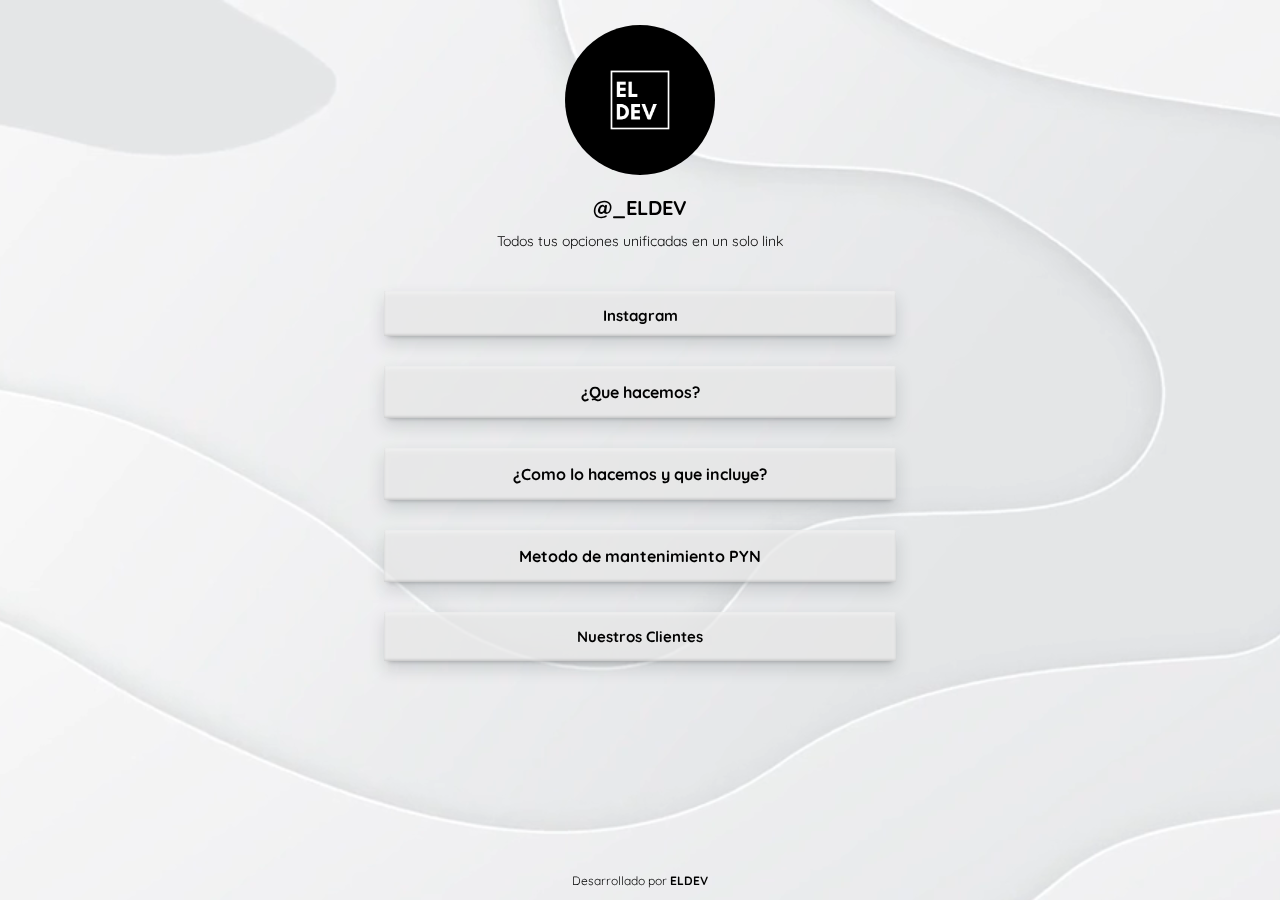
==== commit c2c15a45: "Add files via upload" ====
--- a/index.html
+++ b/index.html
@@ -2,7 +2,7 @@
 <html>
 <head>
   <title>ELDEV | Todas tus opciones en un solo link</title>
-   <link rel="shortcut icon" href="media/ED.ico">
+   <link rel="shortcut icon" href="media/icono.ico">
   <meta charset="utf-8">
   <link rel="stylesheet" type="text/css" href="normalize.css">
   <link rel="stylesheet" type="text/css" href="style.css">
@@ -49,8 +49,7 @@
      <!--------ENCABEZADO----------->       
         <div class="encabezado">
           <div class="foto">
-            <video src="media/logo.mp4" autoplay loop muted style="border-radius: 50%" >
-            </video>
+
           </div>
 
           <div class="usuario">
@@ -139,4 +138,4 @@
 
 <script src="https://code.jquery.com/jquery-3.6.0.js"></script>
 <script src="codigo.js"></script>
-</body>
+</body>--- a/style.css
+++ b/style.css
@@ -100,10 +100,11 @@
 
 /*--------ENCABEZADO--------*/
 .foto{
-  height: 200px;
-  width: 200px;
+  height: 150px;
+  width: 150px;
   border-radius: 50%;
-  background-color: white;
+  background-image: url(media/dev.png);
+  background-color:black;
   background-size: cover;
   background-position: center;
   margin-bottom: 0;
@@ -149,6 +150,7 @@
   background-color: rgba(230, 230, 230, 0.75);
   transition: 0.3s;
   box-shadow: rgb(38 50 56 / 16%) 0px 8px 16px, rgb(0 0 0 / 30%) 0px 4px 5px -4px, rgb(255 255 255 / 50%) 0px 2px 5px inset, rgb(0 0 0 / 20%) 0px -1px 3px inset;
+  cursor: pointer;
 }
 .volver{
   width:50px;
@@ -196,6 +198,7 @@
 .btn p{
   justify-self:center;
   align-self: center;
+
 }
 .btn-text{
   display: grid;
@@ -283,6 +286,9 @@
   opacity: .5;
   align-self: center;
   justify-self:center;
+}
+.ej{
+  margin-top: 20px;
 }
 
 
@@ -335,8 +341,11 @@
       }
       .btn-volver-cel{
           padding-right: 130px;
-      }
-
+
+      }
+      .btn:hover > .btn-volver{
+        padding-left: 0px;
+      }
 }
 
 
--- a/style.css
+++ b/style.css
@@ -100,10 +100,11 @@
 
 /*--------ENCABEZADO--------*/
 .foto{
-  height: 200px;
-  width: 200px;
+  height: 150px;
+  width: 150px;
   border-radius: 50%;
-  background-color: white;
+  background-image: url(media/dev.png);
+  background-color:black;
   background-size: cover;
   background-position: center;
   margin-bottom: 0;
@@ -149,6 +150,7 @@
   background-color: rgba(230, 230, 230, 0.75);
   transition: 0.3s;
   box-shadow: rgb(38 50 56 / 16%) 0px 8px 16px, rgb(0 0 0 / 30%) 0px 4px 5px -4px, rgb(255 255 255 / 50%) 0px 2px 5px inset, rgb(0 0 0 / 20%) 0px -1px 3px inset;
+  cursor: pointer;
 }
 .volver{
   width:50px;
@@ -196,6 +198,7 @@
 .btn p{
   justify-self:center;
   align-self: center;
+
 }
 .btn-text{
   display: grid;
@@ -283,6 +286,9 @@
   opacity: .5;
   align-self: center;
   justify-self:center;
+}
+.ej{
+  margin-top: 20px;
 }
 
 
@@ -335,8 +341,11 @@
       }
       .btn-volver-cel{
           padding-right: 130px;
-      }
-
+
+      }
+      .btn:hover > .btn-volver{
+        padding-left: 0px;
+      }
 }
 
 
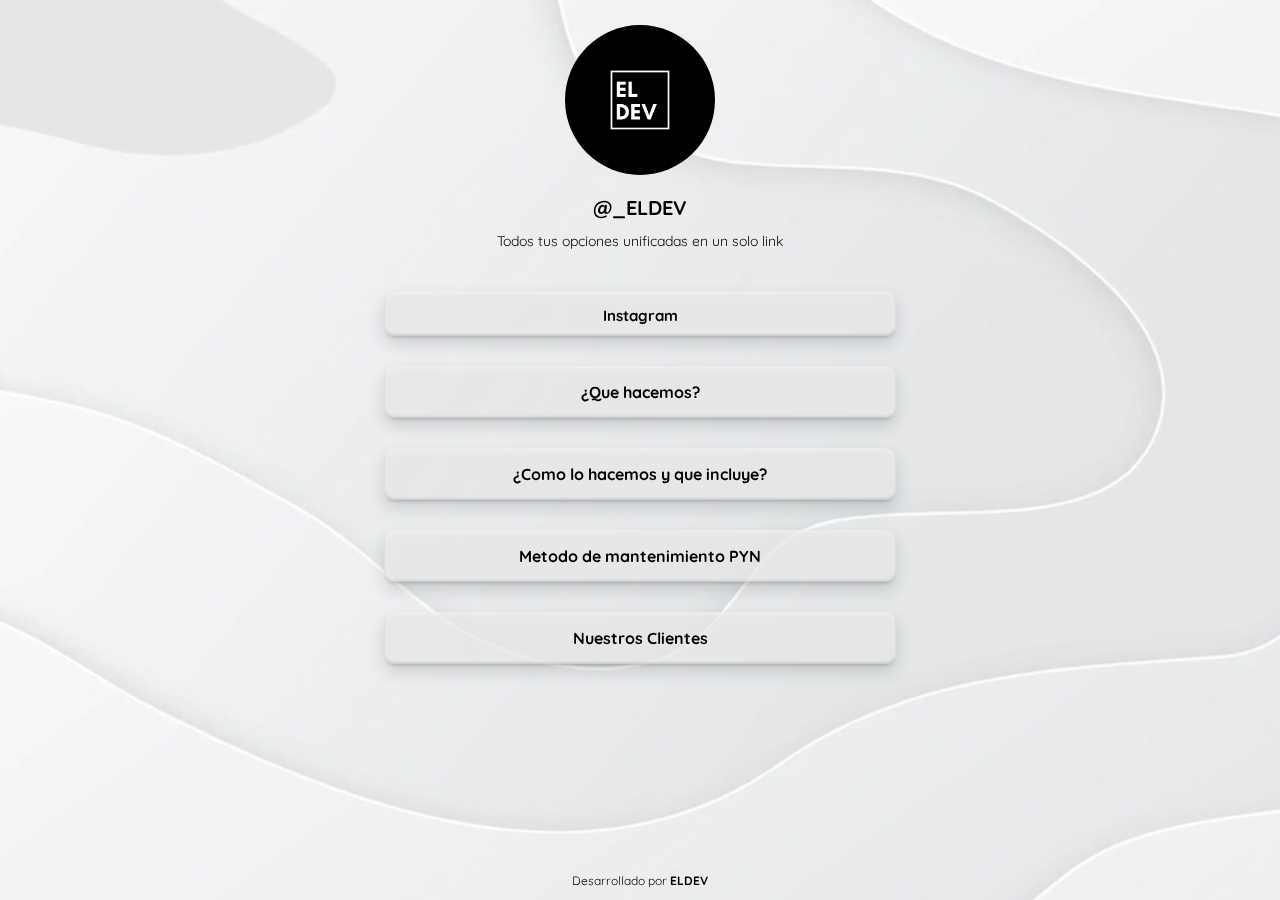
==== commit 2b235806: "Add files via upload" ====
--- a/index.html
+++ b/index.html
@@ -66,13 +66,13 @@
             </div>
 
                 <div id="info-text">
-                    <div class="btn-text">
+                    <div class="btn-text btn-fondo">
                         <h3>¿Que hacemos?</h3>
                         <hr>
                         <p>Creamos una antesala virtual, ordenamos todas tus opciones unificadas en un solo link totalmente personalizable. Ya sean redes sociales, distintos tipos de productos o servicios o simplemente dar informacion segmentada.</p>
                         <p>Generamos un lugar donde a las personas le sea mas intuituva la interaccion.</p>
                     </div>
-                    <div class="btn volver" onclick="cerrarInfo()"><img class="cerrar" src="media/cerrar.png">
+                    <div class="btn volver btn-fondo" onclick="cerrarInfo()"><img class="cerrar" src="media/cerrar.png">
                     </div>
                 </div>
 
@@ -82,7 +82,7 @@
             <div class="btn" onclick="mostrarIncluye()" id="incluye-titulo"><img class="btn-red" src="media/como.PNG"><p>¿Como lo hacemos y que incluye?</p></div>
 
                 <div id="incluye-text">
-                      <div class="btn-text"><img class="btn-red" src="">
+                      <div class="btn-text btn-fondo"><img class="btn-red" src="">
                         <h3>¿Como lo hacemos y que incluye?</h3>
                         <hr>
                         <p>Nos ponemos en contacto con vos y te realizamos el sitio totalmente personalizado a gusto. Este servicio incluye:</p>
@@ -108,7 +108,7 @@
                         <h3 style="margin-bottom: 0">¿Como se hacen los cambios?</h3>
                         <p style="margin-top:5px">Se le brindara un numero de Whatsapp que alli se les atendera las dudas y cambios a realizar. O mediante correo electronico. Usamos estos metodos por la alta posibilidad de personalizacion.</p>
                       </div>
-                  <div class="btn volver" onclick="cerrarIncluye()"><img class="cerrar" src="media/cerrar.png"></div>
+                  <div class="btn volver btn-fondo" onclick="cerrarIncluye()"><img class="cerrar" src="media/cerrar.png"></div>
                 </div>
 
 
@@ -116,16 +116,19 @@
              <div class="btn" onclick="mostrarPyn()" id="pyn-titulo"><img class="btn-red" src="media/mantenimiento.PNG"><p>Metodo de mantenimiento PYN</p></div>
 
                <div id="pyn-text">            
-                 <div class="btn-text"><img class="btn-red" src="">
+                 <div class="btn-text btn-fondo"><img class="btn-red" src="">
                   <h3>Metodo de mantenimiento PYN</h3>
                   <hr>
                   <p>En comparacion al resto de servicios que cobran una mensualidad, nosotros usamos el metodo PYN (Pay you Need), esto quiere decir que solo pagas cuando necesitas hacer algun cambio, tales como redimensionar botones o logo, cambiar fondo o foto/video de perfil, cambiar titulo de pagina, etc. (recorda que el cambio de links esta incluido en el precio pincipal).</p>
                     <p>Pagas cuando necesitas quiere decir que, realizado el pago se te dan 30 dias de mantenimento, en estos dias podes hacer todos los cambios que quieras, una vez terminado los 30 dias, tenes que volver a pagar solamente cuando quieras volver a editar, es decir, podes estar meses sin pagar.</p></div>
-                 <div class="btn volver" onclick="cerrarPyn()"><img class="cerrar" src="media/cerrar.png"></div>   
+                 <div class="btn volver btn-fondo" onclick="cerrarPyn()"><img class="cerrar" src="media/cerrar.png"></div>   
                </div>
 
-            <div class="btn"><img class="btn-red btn-red-cel" src="media/clientes.PNG"><a href="clientes.html" target=""><p>Nuestros Clientes</p></a></div>
 
+            <div class="btn" onclick="mostrarCliente()" id="cliente-titulo"><img class="btn-red btn-red-cel" src="media/clientes.PNG"><p>Nuestros Clientes</p></div>
+               <div class="btn cliente" id="cliente1"><img class="btn-red btn-red-cel" src="media/iljo.png"><a href="https://eldevarg.github.io/ILJO/" target="_blank"><p>ILJO Urbano</p></a></div>
+              <div class="btn cliente" id="cliente2"><img class="btn-red btn-red-cel" src="media/gogo.png"><a href="https://eldevarg.github.io/GoGo/" target="_blank"><p>GoGo Burgers</p></a></div>
+              <div class="btn volver btn-fondo" onclick="cerrarCliente()" id="cerrarCliente"><img class="cerrar" src="media/cerrar.png"></div>  
         </div>
 </div>
 
--- a/style.css
+++ b/style.css
@@ -151,6 +151,7 @@
   transition: 0.3s;
   box-shadow: rgb(38 50 56 / 16%) 0px 8px 16px, rgb(0 0 0 / 30%) 0px 4px 5px -4px, rgb(255 255 255 / 50%) 0px 2px 5px inset, rgb(0 0 0 / 20%) 0px -1px 3px inset;
   cursor: pointer;
+  border-radius: 10px;
 }
 .volver{
   width:50px;
@@ -212,6 +213,7 @@
   box-shadow: rgb(38 50 56 / 16%) 0px 8px 16px, rgb(0 0 0 / 30%) 0px 4px 5px -4px, rgb(255 255 255 / 50%) 0px 2px 5px inset, rgb(0 0 0 / 20%) 0px -1px 3px inset;
   text-align: center;
   font-size: 14px;
+  border-radius: 10px;
 }
 .btn-text p{
   padding: 0 15px 0 15px;
@@ -280,6 +282,25 @@
 }
 #pyn-text{
   display: none;
+}
+#cliente1{
+  display: none;
+}
+#cliente2{
+  display: none;
+}
+#cerrarCliente{
+  display: none;
+  margin-top: 0;
+  
+}
+.cliente{
+   width: 30vw;
+   justify-self:center;
+}
+
+.btn-fondo{
+  background-color: white;
 }
 .cerrar{
   height: 30px;
@@ -337,7 +358,11 @@
         min-width: 50px;
       }
       .volver-cliente{
-        width: 200px;
+        margin-top: 0;
+        border-radius: 50%;
+      }
+      .cliente{
+        min-width: 250px;
       }
       .btn-volver-cel{
           padding-right: 130px;
@@ -346,6 +371,7 @@
       .btn:hover > .btn-volver{
         padding-left: 0px;
       }
+
 }
 
 
--- a/style.css
+++ b/style.css
@@ -151,6 +151,7 @@
   transition: 0.3s;
   box-shadow: rgb(38 50 56 / 16%) 0px 8px 16px, rgb(0 0 0 / 30%) 0px 4px 5px -4px, rgb(255 255 255 / 50%) 0px 2px 5px inset, rgb(0 0 0 / 20%) 0px -1px 3px inset;
   cursor: pointer;
+  border-radius: 10px;
 }
 .volver{
   width:50px;
@@ -212,6 +213,7 @@
   box-shadow: rgb(38 50 56 / 16%) 0px 8px 16px, rgb(0 0 0 / 30%) 0px 4px 5px -4px, rgb(255 255 255 / 50%) 0px 2px 5px inset, rgb(0 0 0 / 20%) 0px -1px 3px inset;
   text-align: center;
   font-size: 14px;
+  border-radius: 10px;
 }
 .btn-text p{
   padding: 0 15px 0 15px;
@@ -280,6 +282,25 @@
 }
 #pyn-text{
   display: none;
+}
+#cliente1{
+  display: none;
+}
+#cliente2{
+  display: none;
+}
+#cerrarCliente{
+  display: none;
+  margin-top: 0;
+  
+}
+.cliente{
+   width: 30vw;
+   justify-self:center;
+}
+
+.btn-fondo{
+  background-color: white;
 }
 .cerrar{
   height: 30px;
@@ -337,7 +358,11 @@
         min-width: 50px;
       }
       .volver-cliente{
-        width: 200px;
+        margin-top: 0;
+        border-radius: 50%;
+      }
+      .cliente{
+        min-width: 250px;
       }
       .btn-volver-cel{
           padding-right: 130px;
@@ -346,6 +371,7 @@
       .btn:hover > .btn-volver{
         padding-left: 0px;
       }
+
 }
 
 
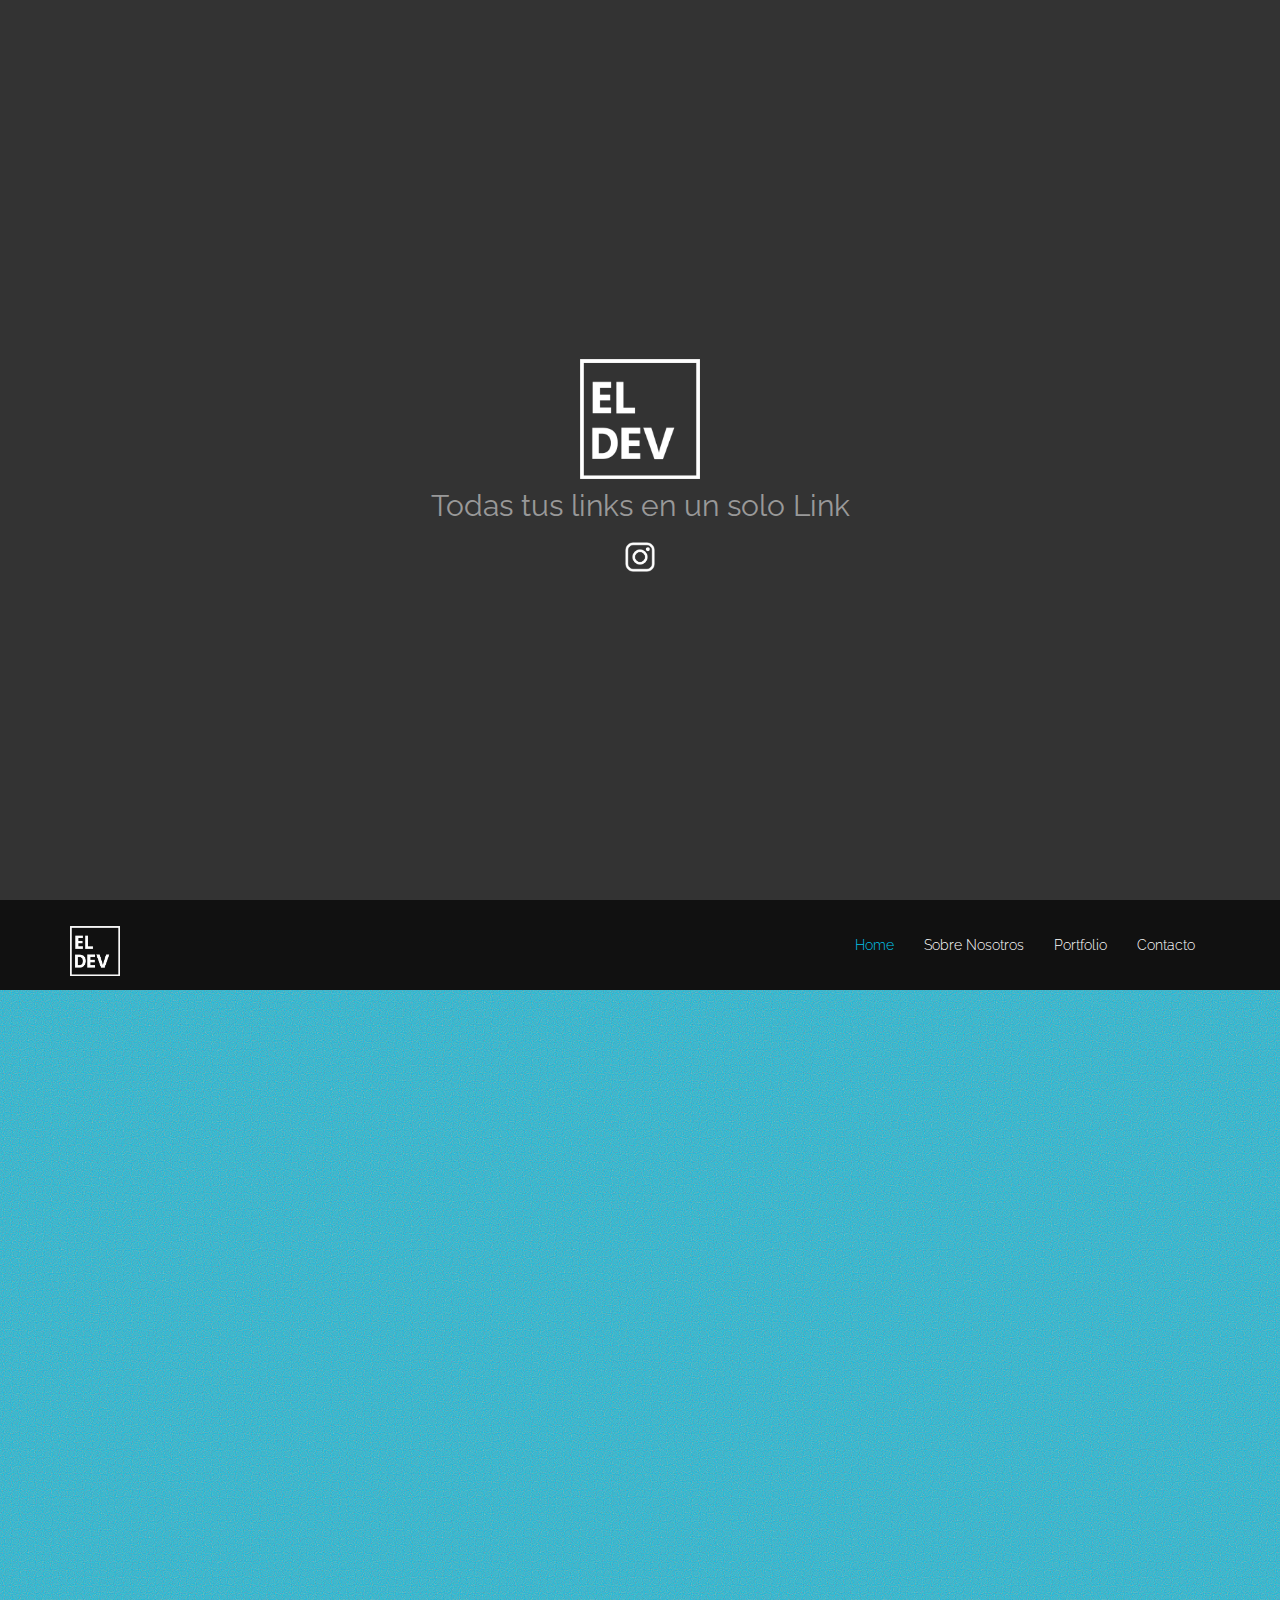
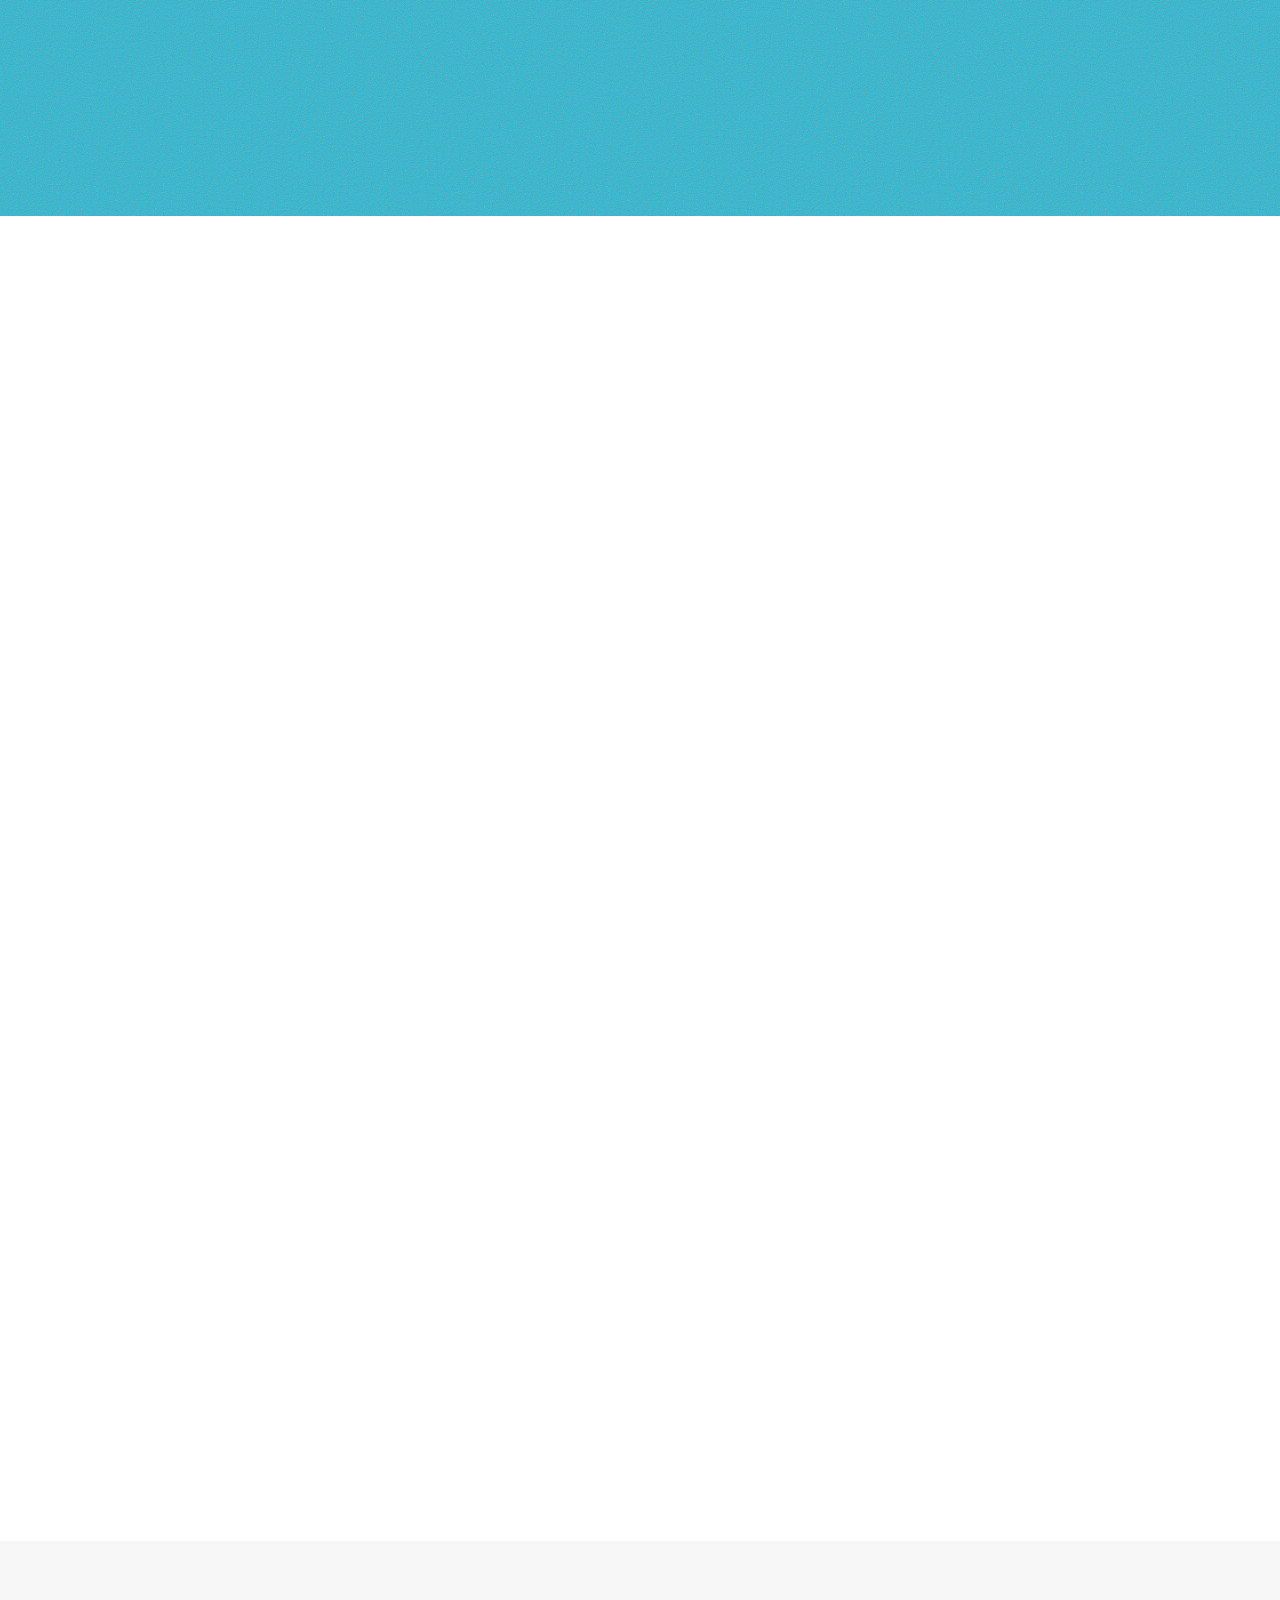
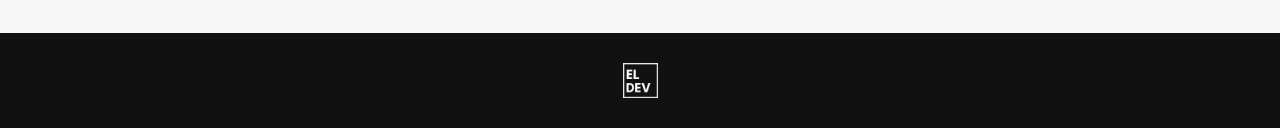
==== commit 1d1341a9: "Add files via upload" ====
--- a/index.html
+++ b/index.html
@@ -1,91 +1,120 @@
 <!DOCTYPE html>
-<html>
+<html lang="es">
+
 <head>
-  <title>ELDEV | Todas tus opciones en un solo link</title>
-   <link rel="shortcut icon" href="media/icono.ico">
   <meta charset="utf-8">
-  <link rel="stylesheet" type="text/css" href="normalize.css">
-  <link rel="stylesheet" type="text/css" href="style.css">
-  <script src="https://kit.fontawesome.com/1e815baf90.js" crossorigin="anonymous"></script>
-  <meta name="viewport" content="width=device-width, initial-scale=1">
-  <link rel="preconnect" href="https://fonts.googleapis.com">
-  <link rel="preconnect" href="https://fonts.gstatic.com" crossorigin>
-  <link href="https://fonts.googleapis.com/css2?family=Sen:wght@400;700&display=swap" rel="stylesheet">
-  <link rel="preconnect" href="https://fonts.googleapis.com">
-  <link rel="preconnect" href="https://fonts.gstatic.com" crossorigin>
-  <link href="https://fonts.googleapis.com/css2?family=Bebas+Neue&display=swap" rel="stylesheet">
-  <link rel="stylesheet" type="text/css" href="style.css">
-  <link rel="preconnect" href="https://fonts.googleapis.com">
-  <link rel="preconnect" href="https://fonts.gstatic.com" crossorigin>
-  <link href="https://fonts.googleapis.com/css2?family=Quicksand:wght@300&display=swap" rel="stylesheet">
+  <title>ELDEV - Todas tus opciones en un solo link</title>
+   <link rel="shortcut icon" href="img\logoa.ico">
+  <meta content="width=device-width, initial-scale=1.0" name="viewport">
+  <meta content="" name="keywords">
+  <meta content="" name="description">
+
+  <!-- Facebook Opengraph integration: https://developers.facebook.com/docs/sharing/opengraph -->
+  <meta property="og:title" content="">
+  <meta property="og:image" content="">
+  <meta property="og:url" content="">
+  <meta property="og:site_name" content="">
+  <meta property="og:description" content="">
+
+  <!-- Twitter Cards integration: https://dev.twitter.com/cards/  -->
+  <meta name="twitter:card" content="summary">
+  <meta name="twitter:site" content="">
+  <meta name="twitter:title" content="">
+  <meta name="twitter:description" content="">
+  <meta name="twitter:image" content="">
+
+  <!-- Place your favicon.ico and apple-touch-icon.png in the template root directory -->
+  <link href="favicon.ico" rel="shortcut icon">
+
+  <!-- Google Fonts -->
+  <link href="https://fonts.googleapis.com/css?family=Open+Sans:300,300i,400,400i,700,700i|Raleway:300,400,500,700,800" rel="stylesheet">
+
+  <!-- Bootstrap CSS File -->
+  <link href="lib/bootstrap/css/bootstrap.min.css" rel="stylesheet">
+  <link rel="stylesheet" href="https://stackpath.bootstrapcdn.com/bootstrap/4.5.0/css/bootstrap.min.css" integrity="sha384-9aIt2nRpC12Uk9gS9baDl411NQApFmC26EwAOH8WgZl5MYYxFfc+NcPb1dKGj7Sk" crossorigin="anonymous">
+  <!-- Libraries CSS Files -->
+  <link href="lib/font-awesome/css/font-awesome.min.css" rel="stylesheet">
+  <link href="lib/animate-css/animate.min.css" rel="stylesheet">
+
+  <!-- Main Stylesheet File -->
+  <link href="css/style.css" rel="stylesheet">
+
 </head>
 
-
-
-<body class="hidden">
-
-   <!---------------LOADER------------------------------------> 
-      <div class="loader-centrado" id="onload">
-        <div class="lds-ripple">
-          <div>
+<body>
+  <div id="preloader"></div>
+
+  <!--==========================
+  Encabezado
+  ============================-->
+  <section id="hero">
+    <div class="hero-container">
+      <div class="wow fadeIn">
+
+        <h1><img src="img/logo.png" alt="ELDEV"></h1>
+        <h2>Todas tus links en un solo Link</h2>
+        <div class="btn-insta">
+          <a href="https://www.instagram.com/_eldev/" class=""><img src="img/insta.png"></a>
+
+        </div>
+      </div>
+    </div>
+  </section>
+
+  <!--==========================
+  Sección de encabezado
+  ============================-->
+  <header id="header">
+    <div class="container">
+      <div id="logo" class="pull-left">
+        <!--<a href="#hero"><img src="img/logo.png" alt="" title="" /></img></a> -->
+        <!-- Descomenta abajo si prefieres usar una imagen de texto -->
+        <h1 style="font-size: 30px"><a href="#hero"><img src="img/logo.png"> </a></h1>
+      </div>
+
+      <nav id="nav-menu-container">
+        <ul class="nav-menu">
+          <li class="menu-active"><a href="#hero">Home</a></li>
+           <li><a href="#about">Sobre Nosotros</a></li>
+          <li><a href="#portfolio">Portfolio</a></li>
+          <li><a href="#contact">Contacto</a></li>
+        </ul>
+      </nav>
+      <!-- #nav-menu-container -->
+    </div>
+  </header>
+  <!-- #header -->
+
+  
+
+  <!--==========================
+  Sobre nosotros Section
+  ============================-->
+  <section id="about">
+    
+    <div class="container wow fadeInUp">
+      <div class="row">
+        <div class="col-md-12">
+          <h3 class="section-title margen-titulo" style="color: white;">Sobre nosotros</h3>
+          <div class="section-title-divider"></div>
+        </div>
+      </div>
+    </div>
+    <div class="container ">
+      <div class="row">
+        <div class="sobre-nosotros">
+          <div class="sobre-nosotros-item wow fadeInLeft">
+              <h2 class="about-title">¿Que hacemos?</h2>
+              <p class="about-text">
+               Creamos una antesala virtual, ordenamos todas tus opciones unificadas en un solo link totalmente personalizable. Ya sean redes sociales, distintos tipos de productos o servicios o simplemente dar informacion segmentada.
+                Generamos un lugar donde a las personas le sea mas intuitiva la interaccion.
+              </p>
           </div>
-          <div>     
-          </div>
-        </div>
-      </div>
-
-    <!-------------------BACKGROUND-------------------------------------->  
-    <div class="body">
-      <div class="video">
-        <video autoplay muted loop>
-          <source src="media/Pattern.mp4">
-        </video>
-      </div>
-
-
-      <!--------------------MAIN-------------------------->
-<div class="main">
-
-     <!--------ENCABEZADO----------->       
-        <div class="encabezado">
-          <div class="foto">
-
-          </div>
-
-          <div class="usuario">
-            <h1>@_ELDEV</h1>
-            <h2>Todos tus opciones unificadas en un solo link</h2>
-          </div>
-        </div> 
-
-      <!---------BOTONERA------------>
-        <div class="container">
-            <div class="btn"><img class="btn-red btn-red-cel" src="media/insta.png"><a href="https://www.instagram.com/_eldev/" target="_blank"><p>Instagram</p></a></div>
-            <div class="btn" onclick="mostrarInfo()" id="info-titulo"><img class="btn-red btn-red-cel" src="media/info.PNG">
-              <p>¿Que hacemos?</p>
-            </div>
-
-                <div id="info-text">
-                    <div class="btn-text btn-fondo">
-                        <h3>¿Que hacemos?</h3>
-                        <hr>
-                        <p>Creamos una antesala virtual, ordenamos todas tus opciones unificadas en un solo link totalmente personalizable. Ya sean redes sociales, distintos tipos de productos o servicios o simplemente dar informacion segmentada.</p>
-                        <p>Generamos un lugar donde a las personas le sea mas intuituva la interaccion.</p>
-                    </div>
-                    <div class="btn volver btn-fondo" onclick="cerrarInfo()"><img class="cerrar" src="media/cerrar.png">
-                    </div>
-                </div>
-
-
-
-
-            <div class="btn" onclick="mostrarIncluye()" id="incluye-titulo"><img class="btn-red" src="media/como.PNG"><p>¿Como lo hacemos y que incluye?</p></div>
-
-                <div id="incluye-text">
-                      <div class="btn-text btn-fondo"><img class="btn-red" src="">
-                        <h3>¿Como lo hacemos y que incluye?</h3>
-                        <hr>
-                        <p>Nos ponemos en contacto con vos y te realizamos el sitio totalmente personalizado a gusto. Este servicio incluye:</p>
+
+          <div class="sobre-nosotros-item wow fadeInRight">
+            <h2 class="about-title">¿Como lo hacemos y que incluye?</h2>
+            <div>
+              <p class="about-text titulo">Nos ponemos en contacto con vos y te realizamos el sitio totalmente personalizado a gusto. Este servicio incluye:</p>
                         <div class="lista">
                           <ul class="ul">
                             <li>Links</li>
@@ -104,41 +133,233 @@
                             <li>2 Semanas de Edicion</li>             
                           </ul>
                         </div>
-                        <p>Luego de la entrega, se le daran las 2 semanas de edicion. Una vez terminadas estas 2 semanas entra en accion el mantenimiento con metodo PYN<strong> (Pay You Need)</strong>.</p>
-                        <h3 style="margin-bottom: 0">¿Como se hacen los cambios?</h3>
-                        <p style="margin-top:5px">Se le brindara un numero de Whatsapp que alli se les atendera las dudas y cambios a realizar. O mediante correo electronico. Usamos estos metodos por la alta posibilidad de personalizacion.</p>
-                      </div>
-                  <div class="btn volver btn-fondo" onclick="cerrarIncluye()"><img class="cerrar" src="media/cerrar.png"></div>
-                </div>
-
-
-
-             <div class="btn" onclick="mostrarPyn()" id="pyn-titulo"><img class="btn-red" src="media/mantenimiento.PNG"><p>Metodo de mantenimiento PYN</p></div>
-
-               <div id="pyn-text">            
-                 <div class="btn-text btn-fondo"><img class="btn-red" src="">
-                  <h3>Metodo de mantenimiento PYN</h3>
-                  <hr>
-                  <p>En comparacion al resto de servicios que cobran una mensualidad, nosotros usamos el metodo PYN (Pay you Need), esto quiere decir que solo pagas cuando necesitas hacer algun cambio, tales como redimensionar botones o logo, cambiar fondo o foto/video de perfil, cambiar titulo de pagina, etc. (recorda que el cambio de links esta incluido en el precio pincipal).</p>
-                    <p>Pagas cuando necesitas quiere decir que, realizado el pago se te dan 30 dias de mantenimento, en estos dias podes hacer todos los cambios que quieras, una vez terminado los 30 dias, tenes que volver a pagar solamente cuando quieras volver a editar, es decir, podes estar meses sin pagar.</p></div>
-                 <div class="btn volver btn-fondo" onclick="cerrarPyn()"><img class="cerrar" src="media/cerrar.png"></div>   
-               </div>
-
-
-            <div class="btn" onclick="mostrarCliente()" id="cliente-titulo"><img class="btn-red btn-red-cel" src="media/clientes.PNG"><p>Nuestros Clientes</p></div>
-               <div class="btn cliente" id="cliente1"><img class="btn-red btn-red-cel" src="media/iljo.png"><a href="https://eldevarg.github.io/ILJO/" target="_blank"><p>ILJO Urbano</p></a></div>
-              <div class="btn cliente" id="cliente2"><img class="btn-red btn-red-cel" src="media/gogo.png"><a href="https://eldevarg.github.io/GoGo/" target="_blank"><p>GoGo Burgers</p></a></div>
-              <div class="btn volver btn-fondo" onclick="cerrarCliente()" id="cerrarCliente"><img class="cerrar" src="media/cerrar.png"></div>  
-        </div>
-</div>
-
-    <!---------------FOOTER--------->
-       <footer>
-         <p>Desarrollado por <strong><a href="">ELDEV</a></strong></p>
-       </footer>
-</div>
-  
-
-<script src="https://code.jquery.com/jquery-3.6.0.js"></script>
-<script src="codigo.js"></script>
-</body>+                        <p class="about-text">Luego de la entrega, se le daran las 2 semanas de edicion. Una vez terminadas estas 2 semanas entra en accion el mantenimiento con metodo PYN<strong> (Pay You Need)</strong>.</p>
+            </div>
+                 
+          </div>
+
+          <div class="sobre-nosotros-item wow fadeInLeft">
+             <h2 class="about-title">Metodo de mantenimiento PYN</h2>
+            <div><p class="about-text">En comparacion al resto de servicios que cobran una mensualidad, nosotros usamos el metodo PYN (Pay you Need), esto quiere decir que solo pagas cuando necesitas hacer algun cambio, tales como redimensionar botones o logo, cambiar fondo o foto/video de perfil, cambiar titulo de pagina, etc. (recorda que el cambio de links esta incluido en el precio pincipal).</p>
+                 <p class="about-text">Pagas cuando necesitas quiere decir que, realizado el pago se te dan 30 dias de mantenimento, en estos dias podes hacer todos los cambios que quieras, una vez terminado los 30 dias, tenes que volver a pagar solamente cuando quieras volver a editar, es decir, podes estar meses sin pagar.</p>
+              
+            </div>          
+          </div>
+
+       </div>
+      </div>
+    </div>
+    
+  </section>
+
+    <!--==========================
+  Porfolio Section
+  ============================-->
+  <section id="portfolio">
+    <div class="container portfolio-container" style="min-height: 200px">
+      <div class="row">
+        <div class="col-md-12 wow fadeInUp">
+          <h3 class="section-title">Portfolio</h3>
+          <div class="section-title-divider"></div>
+        </div>
+      </div>
+
+      <div class="row">
+            <div class="col port port-item wow fadeInLeft">
+              <a class="portfolio-item" style="background-image: url(img/gogo.png);" href="https://eldevarg.github.io/GoGo/" target="_blank">
+                <div class="details">
+                  <h4>GoGo Burgers</h4>
+                </div>
+              </a>
+            </div>
+
+            <div class="col port wow fadeInUp">
+              <a class="portfolio-item" style="background-image: url(img/iljo.png);" href="https://eldevarg.github.io/ILJO/" target="_blank">
+                <div class="details">
+                  <h4>ILJO Urbano</h4>
+                </div>
+              </a>
+            </div>
+
+            <div class="col port wow fadeInRight">
+              <a class="portfolio-item" style="background-image: url(img/tarjeta.png);" href="https://eldevarg.github.io/Card/" target="_blank">
+                 <div class="details">
+                  <h4>Tarjeta</h4>
+                </div>
+              </a>
+            </div>
+            
+
+       </div>
+          
+     </div>
+  </section>
+<!--==========================
+        <div class="col-md-3">
+          <a class="portfolio-item" style="background-image: url(img/portfolaio-5.jpg);" href="">
+            <div class="details">
+              <h4>Portfolio 5</h4>
+              <span>Alored dono par</span>
+            </div>
+          </a>
+        </div>
+
+        <div class="col-md-3">
+          <a class="portfolio-item" style="background-image: url(img/portfoliao-6.jpg);" href="">
+            <div class="details">
+              <h4>Portfolio 6</h4>
+              <span>Alored dono par</span>
+            </div>
+          </a>
+        </div>
+
+        <div class="col-md-3">
+          <a class="portfolio-item" style="background-image: url(img/portfolaio-7.jpg);" href="">
+            <div class="details">
+              <h4>Portfolio 7</h4>
+              <span>Alored dono par</span>
+            </div>
+          </a>
+        </div>
+
+        <div class="col-md-3">
+          <a class="portfolio-item" style="background-image: url(img/portfolioa-8.jpg);" href="">
+            <div class="details">
+              <h4>Portfolio 8</h4>
+              <span>Alored dono par</span>
+            </div>
+          </a>
+        </div>
+
+      </div>
+    </div>
+  </section>
+
+ ============================-->
+ <!--==========================
+  Contacto Section
+  ============================-->
+  <section id="services">
+    <div class="container wow fadeInUp">
+      <div class="row justify-content-center">
+        <div class="col-md-12">
+          <h3 class="section-title">Contactanos!</h3>
+          <div class="section-title-divider"></div>
+          <p class="section-description">Ponte en contacto con nosotros por el medio que te quede mas comodo.</p>
+        </div>
+      </div>
+    </div>
+    
+   <!--  <div class="container wow fadeInUp">
+             <div class="row justify-content-center">
+                <div class="col-8 col-sn-6 col-md-4 col-lg-3 nt-3">
+                  <div class="text-center p-3 mb-2 containerbackground text-white">
+                    <a href="https://api.whatsapp.com/send?phone=543794146608&text=Buenos%20dias%2C%20quiero%20mas%20informacion%20con%20respecto%20a%20las%20paginas%20webs.%20" title="logo de youtube">
+                      <img
+                        src="img\wpp.png"
+                        class="icono"
+                        alt="Logo de whatsapp"
+                      />
+                    </a>
+                    
+                  </div>
+                </div>
+                
+                <div class="col-8 col-sn-6 col-md-4 col-lg-3 nt-3">
+                  <div class="text-center p-3 mb-2 containerbackground text-white">
+                    <a
+                      href="https://www.instagram.com/valhadevs/?hl=es-la"
+                      title="Logo de instagram"
+                      ><img
+                        src="img\insta.png"
+                        class="icono"
+                        alt="Logo de Instagram"
+                      />
+                    </a>
+                    
+                  </div>
+                </div>
+
+                <div class="col-8 col-sn-6 col-md-4 col-lg-3 nt-3">
+                  <div class="text-center p-3 mb-2 containerbackground text-white">
+                    <a
+                      href="https://forms.gle/a1QUKU8E4kVCDmwx5"
+                      title="Logo de google docs"
+                      ><img
+                        src="img\docs.png"
+                        class="icono"
+                        alt="Logo de GoogleDocs"
+                      />
+                    </a>
+                   
+                  </div>
+                </div>
+              </div>
+            </div> -->
+          
+    
+  </section>
+
+
+  <!--==========================
+  Contact Section
+  ============================-->
+ <section id="contact">
+    <div class="container wow fadeInUp">
+      
+          <div class="info">
+            <div class="info-item">
+              <i class="fa fa-map-marker"></i>
+              <p>Corrientes, Argentina</p>
+            </div>
+
+            <div class="info-item">
+              <i class="fa fa-envelope"></i>
+              <p><a href="mailto:ValhaDevs@gmail.com">eldev.arg@gmail.com</a></p>
+            </div>
+           <div class="info-item">
+              <i class="fa fa-instagram"></i>
+              <p><a href="">@_ELDEV</a></p>
+            </div>
+          </div>
+      
+    </div>
+    
+  </section>
+
+  <!--==========================
+  Footer
+============================-->
+  <footer id="footer">
+    <div class="container">
+      <div class="row">
+        <div class="col-md-12">
+          <div class="copyright">
+            <a href=""><img src="img/logo.png"></a>
+        </div>
+      </div>
+    </div>
+  </footer>
+  <!-- #footer -->
+
+  <a href="#" class="back-to-top"><i class="fa fa-chevron-up"></i></a>
+
+  <!-- Required JavaScript Libraries -->
+  <script src="lib/jquery/jquery.min.js"></script>
+  <script src="lib/bootstrap/js/bootstrap.min.js"></script>
+  <script src="lib/superfish/hoverIntent.js"></script>
+  <script src="lib/superfish/superfish.min.js"></script>
+  <script src="lib/morphext/morphext.min.js"></script>
+  <script src="lib/wow/wow.min.js"></script>
+  <script src="lib/stickyjs/sticky.js"></script>
+  <script src="lib/easing/easing.js"></script>
+
+  <!-- Template Specisifc Custom Javascript File -->
+  <script src="js/custom.js"></script>
+
+  <script src="contactform/contactform.js"></script>
+
+
+</body>
+
+</html>
--- a/css/style.css
+++ b/css/style.css
@@ -0,0 +1,1015 @@
+/*--------------------------------------------------------------
+# General
+--------------------------------------------------------------*/
+body {
+  background: #fff;
+  color: #666666;
+  font-family: "Open Sans", sans-serif;
+}
+
+a {
+  color: #03C4EB;
+  transition: 0.5s;
+}
+
+a:hover, a:active, a:focus {
+  color: #03c5ec;
+  outline: none;
+  text-decoration: none;
+}
+
+p {
+  padding: 0;
+  margin: 0 0 30px 0;
+}
+h1{
+  font-size: 50px;
+}
+h1 img{
+  height: 120px;
+}
+h1, h2, h3, h4, h5, h6 {
+  font-family: "Raleway", sans-serif;
+  font-weight: 400;
+  margin: 0 0 20px 0;
+  padding: 0;
+}
+@media (max-width: 768px){
+  h1 img{
+  height: 100px;
+}
+
+}
+/* Prelaoder */
+#preloader {
+  position: fixed;
+  left: 0;
+  top: 0;
+  z-index: 999;
+  width: 100%;
+  height: 100%;
+  overflow: visible;
+  background: #fff url("../img/preloader.svg") no-repeat center center;
+}
+
+/* Back to top button */
+.back-to-top {
+  position: fixed;
+  display: none;
+  background: rgba(0, 0, 0, 0.2);
+  color: #fff;
+  padding: 6px 12px 9px 12px;
+  font-size: 16px;
+  border-radius: 2px;
+  right: 15px;
+  bottom: 15px;
+  transition: background 0.5s;
+}
+
+@media (max-width: 768px) {
+  .back-to-top {
+    bottom: 15px;
+  }
+}
+
+.back-to-top:focus {
+  background: rgba(0, 0, 0, 0.2);
+  color: #fff;
+  outline: none;
+}
+
+.back-to-top:hover {
+  background: #03C4EB;
+  color: #fff;
+}
+
+/*--------------------------------------------------------------
+# Welcome
+--------------------------------------------------------------*/
+.logo-inicio{
+  min-height: 100px;
+  min-width: 150px;
+}
+#hero {
+  display: table;
+  width: 100%;
+  height: 100vh;
+  background: url(https://images.unsplash.com/photo-1484417894907-623942c8ee29?ixlib=rb-1.2.1&ixid=eyJhcHBfaWQiOjEyMDd9&auto=format&fit=crop&w=1489&q=80) top center fixed;
+  background-size: cover;
+}
+
+
+#hero .hero-logo {
+  margin: 20px;
+}
+
+#hero .hero-logo img {
+  max-width: 100%;
+}
+
+#hero .hero-container {
+  background: rgba(0, 0, 0, 0.8);
+  display: table-cell;
+  margin: 0;
+  padding: 0;
+  text-align: center;
+  vertical-align: middle;
+}
+
+#hero h1 {
+  margin: 30px 0 10px 0;
+  font-weight: 700;
+  line-height: 48px;
+  text-transform: uppercase;
+  color: #fff;
+}
+
+@media (max-width: 768px) {
+  #hero h1 {
+    font-size: 28px;
+    line-height: 36px;
+  }
+}
+
+#hero h2 {
+  color: #999;
+}
+
+@media (max-width: 768px) {
+  #hero h2 {
+    font-size: 15px;
+    line-height: 26px;
+    margin-bottom: 30px;
+  }
+  #hero h2 .rotating {
+    display: block;
+  }
+}
+
+#hero .rotating > .animated {
+  display: inline-block;
+}
+
+#hero .btn-insta a {
+
+}
+#hero .btn-insta a img{
+  height: 30px;
+  transition: .5s;
+}
+#hero .btn-insta a img:hover{
+  transform: scale(1.05);
+}
+#hero .btn-get-started {
+  background: #03C4EB;
+  border: 2px solid #03C4EB;
+  color: #fff;
+}
+
+#hero .btn-get-started:hover {
+  background: none;
+  border: 2px solid #fff;
+  color: #fff;
+}
+
+#hero .btn-services {
+  border: 2px solid #fff;
+  color: #fff;
+}
+
+#hero .btn-services:hover {
+  background: #03C4EB;
+  border: 2px solid #03C4EB;
+}
+
+/*--------------------------------------------------------------
+# Header
+--------------------------------------------------------------*/
+#header {
+  background: #111;
+  padding: 20px 0;
+  height: 90px;
+}
+
+#header #logo {
+  float: left;
+}
+
+#header #logo h1 {
+  font-size: 36px;
+  margin: 0;
+  padding: 6px 0;
+  line-height: 1;
+  font-family: "Raleway", sans-serif;
+  font-weight: 700;
+  letter-spacing: 3px;
+  text-transform: uppercase;
+}
+
+#header #logo h1 a, #header #logo h1 a:hover {
+  color: #fff;
+}
+.container-header{
+  padding-top: 0 !important;
+}
+.img-logo{
+  width: 20%;
+  height: 20%;
+  min-width: 300px;
+  min-height: 160px;
+  
+}
+#header #logo img {
+  padding: 0;
+  margin: 0;
+  max-height: 50px;
+}
+
+@media (max-width: 768px) {
+  #header {
+    height: 80px;
+  }
+  #header #logo h1 {
+    font-size: 26px;
+  }
+  #header #logo img {
+    max-height: 40px;
+  }
+}
+
+.is-sticky #header {
+  background: rgba(0, 0, 0, 0.85);
+}
+
+/*--------------------------------------------------------------
+# Navigation Menu
+--------------------------------------------------------------*/
+/* Nav Menu Essentials */
+.nav-menu, .nav-menu * {
+  margin: 0;
+  padding: 0;
+  list-style: none;
+}
+
+.nav-menu ul {
+  position: absolute;
+  display: none;
+  top: 100%;
+  left: 0;
+  z-index: 99;
+}
+
+.nav-menu li {
+  position: relative;
+  white-space: nowrap;
+}
+
+.nav-menu > li {
+  float: left;
+}
+
+.nav-menu li:hover > ul,
+.nav-menu li.sfHover > ul {
+  display: block;
+}
+
+.nav-menu ul ul {
+  top: 0;
+  left: 100%;
+}
+
+.nav-menu ul li {
+  min-width: 180px;
+}
+
+/* Nav Menu Arrows */
+.sf-arrows .sf-with-ul {
+  padding-right: 30px;
+}
+
+.sf-arrows .sf-with-ul:after {
+  content: "\f107";
+  position: absolute;
+  right: 15px;
+  font-family: FontAwesome;
+  font-style: normal;
+  font-weight: normal;
+}
+
+.sf-arrows ul .sf-with-ul:after {
+  content: "\f105";
+}
+
+/* Nav Meu Container */
+#nav-menu-container {
+  float: right;
+  margin: 5px 0;
+}
+
+@media (max-width: 768px) {
+  #nav-menu-container {
+    display: none;
+  }
+}
+
+/* Nav Meu Styling */
+.nav-menu a {
+  padding: 10px 15px;
+  text-decoration: none;
+  display: inline-block;
+  color: #fff;
+  font-family: 'Raleway', sans-serif;
+  font-weight: 300;
+  font-size: 14px;
+  outline: none;
+}
+
+.nav-menu a:hover, .nav-menu li:hover > a, .nav-menu .menu-active > a {
+  color: #03C4EB;
+}
+
+.nav-menu ul {
+  margin: 4px 0 0 15px;
+  box-shadow: 0px 0px 1px 1px rgba(0, 0, 0, 0.08);
+}
+
+.nav-menu ul li {
+  background: #fff;
+  border-top: 1px solid #f4f4f4;
+}
+
+.nav-menu ul li:first-child {
+  border-top: 0;
+}
+
+.nav-menu ul li:hover {
+  background: #f6f6f6;
+}
+
+.nav-menu ul li a {
+  color: #333;
+}
+
+.nav-menu ul ul {
+  margin: 0;
+}
+
+/* Mobile Nav Toggle */
+#mobile-nav-toggle {
+  position: fixed;
+  right: 0;
+  top: 0;
+  z-index: 999;
+  margin: 20px 20px 0 0;
+  border: 0;
+  background: none;
+  font-size: 24px;
+  display: none;
+  transition: all 0.4s;
+  outline: none;
+}
+
+#mobile-nav-toggle i {
+  color: #fff;
+}
+
+@media (max-width: 768px) {
+  #mobile-nav-toggle {
+    display: inline;
+  }
+}
+
+/* Mobile Nav Styling */
+#mobile-nav {
+  position: fixed;
+  top: 0;
+  padding-top: 18px;
+  bottom: 0;
+  z-index: 998;
+  background: rgba(0, 0, 0, 0.9);
+  left: -260px;
+  width: 260px;
+  overflow-y: auto;
+  transition: 0.4s;
+}
+
+#mobile-nav ul {
+  padding: 0;
+  margin: 0;
+  list-style: none;
+}
+
+#mobile-nav ul li {
+  position: relative;
+}
+
+#mobile-nav ul li a {
+  color: #fff;
+  font-size: 16px;
+  overflow: hidden;
+  padding: 10px 22px 10px 15px;
+  position: relative;
+  text-decoration: none;
+  width: 100%;
+  display: block;
+  outline: none;
+}
+
+#mobile-nav ul li a:hover {
+  color: #fff;
+}
+
+#mobile-nav ul li li {
+  padding-left: 30px;
+}
+
+#mobile-nav ul .menu-has-children i {
+  position: absolute;
+  right: 0;
+  z-index: 99;
+  padding: 15px;
+  cursor: pointer;
+  color: #fff;
+}
+
+#mobile-nav ul .menu-has-children i.fa-chevron-up {
+  color: #03C4EB;
+}
+
+#mobile-nav ul .menu-item-active {
+  color: #03C4EB;
+}
+
+#mobile-body-overly {
+  width: 100%;
+  height: 100%;
+  z-index: 997;
+  top: 0;
+  left: 0;
+  position: fixed;
+  background: rgba(0, 0, 0, 0.6);
+  display: none;
+}
+
+/* Mobile Nav body classes */
+body.mobile-nav-active {
+  overflow: hidden;
+}
+
+body.mobile-nav-active #mobile-nav {
+  left: 0;
+}
+
+body.mobile-nav-active #mobile-nav-toggle {
+  color: #fff;
+}
+
+/*--------------------------------------------------------------
+# Sections
+--------------------------------------------------------------*/
+/* Sections Common
+--------------------------------*/
+.section-title {
+  font-size: 32px;
+  color: #111;
+  text-transform: uppercase;
+  text-align: center;
+  font-weight: 700;
+}
+
+.section-description {
+  text-align: center;
+  margin-bottom: 40px;
+  font-size: 13px;
+}
+
+.section-title-divider {
+  width: 50px;
+  height: 3px;
+  background: #03C4EB;
+  margin: 0 auto;
+  margin-bottom: 20px;
+}
+
+/* Get Started Section
+--------------------------------*/
+#about {
+  background: #03C4EB;
+  background-image: url(data:image/svg+xml;charset=utf8,%3Csvg%20viewBox%3D%220%200%20512%20512%22%20width%3D%22512%22%20height%3D%22512%22%20version%3D%221.1%22%20xmlns%3D%22http%3A%2F%2Fwww.w3.org%2F2000%2Fsvg%22%3E%3Cfilter%20id%3D%22noise%22%3E%3CfeTurbulence%20type%3D%22fractalNoise%22%20baseFrequency%3D%220.875%22%20result%3D%22noise%22%20%2F%3E%3CfeColorMatrix%20type%3D%22matrix%22%20values%3D%220.99609375%200%200%200%200%200%200.65625%200%200%200%200%200%200.546875%200%200%200%200%200%200.66796875%200%22%20%2F%3E%3C%2Ffilter%3E%3Crect%20filter%3D%22url%28%23noise%29%22%20x%3D%220%22%20y%3D%220%22%20width%3D%22512%22%20height%3D%22512%22%20fill%3D%22transparent%22%20opacity%3D%221%22%20%2F%3E%3C%2Fsvg%3E);
+  padding: 80px 0;
+  padding-top: 0;
+}
+#about .about-container {
+  background: url() left;
+  background-position: center;
+ 
+  }
+
+#about .about-image{
+  background: url(https://scontent.fres2-1.fna.fbcdn.net/v/t31.0-8/22384301_10210362496483518_5549705858279813428_o.jpg?_nc_cat=106&_nc_sid=09cbfe&_nc_ohc=1YzN8Z4FxHUAX-oraWT&_nc_ht=scontent.fres2-1.fna&oh=a4160f54aefa4f8e50ff1c1ac0eb139b&oe=5EEC4ABD);
+  background-size: cover;
+  background-position: center;
+  box-shadow: 6px 10px 8px -2px rgba(0, 0, 0, 0.9), 8px 6px 0px 2px rgba(0, 0, 0, 0.09);
+
+}
+.sobre-nosotros{
+display: grid;
+  grid-gap: 15px;
+}
+
+.sobre-nosotros-item{
+  display: grid;
+  grid-template-columns: 1fr 2fr;
+  background-color: #fff;
+  padding: 15px;
+  border-radius: 5px;
+  align-items: center;
+  box-shadow: rgb(38 50 56 / 16%) 0px 8px 16px, rgb(0 0 0 / 30%) 0px 4px 5px -4px, rgb(255 255 255 / 50%) 0px 2px 5px inset, rgb(0 0 0 / 20%) 0px -1px 3px inset;
+}
+.sobre-nosotros-item h2{
+text-align: center;
+padding: 15px;
+margin-bottom: 0;
+}
+.titulo{
+  margin-bottom: 0;
+}
+.lista{
+  display: grid;
+  grid-template-columns: 1fr 1fr;
+  text-align: start;
+}
+.ul{
+  font-size: 14px;
+  margin-top: 0;
+}
+.logo-insta{
+  width: 5%;
+  margin-top: 15px;
+}
+
+#about .about-content {
+  background: #fff;
+}
+
+#about .about-title {
+  color: #333;
+  font-weight: 700;
+  font-size: 28px;
+}
+
+#about .about-text {
+  line-height: 26px;
+  font-size: 14px;
+  min-height: px;
+}
+
+#about .about-text:last-child {
+  margin-bottom: 0;
+}
+.margen-titulo{
+  margin-top: 50px;
+}
+.slider{
+  background-size: cover;
+  background-position: center;
+}
+.foto{
+  height: 600px;
+  object-fit: cover;
+}
+.stripe-container, .slider-container {
+  display: flex;
+  box-shadow: 0 4px 6px -4px rgba(0, 0, 0, 0.5), 0 2px 4px -1px rgba(0, 0, 0, 0.06);
+}
+.stripe-container .card{
+  width:30%;
+  flex-shrink:0;
+  margin-right:1rem;
+}
+@media (max-width: 768px){
+.sobre-nosotros-item{
+  grid-template-columns: 1fr;
+  grid-template-rows: 100px 1fr;
+}
+
+}
+/* Services Section
+--------------------------------*/
+#services {
+  background: linear-gradient(rgba(255, 255, 255, 0.9), rgba(255, 255, 255, 0.9)), url("../img/services-bg.jpg") fixed center center;
+  background-size: cover;
+  padding: 80px 0 60px 0;
+  padding-bottom: 0;
+}
+
+#services .service-item {
+  margin-bottom: 20px;
+}
+
+#services .service-icon {
+  float: left;
+  background: #03C4EB;
+  padding: 16px;
+  border-radius: 50%;
+  transition: 0.5s;
+  border: 1px solid #03C4EB;
+}
+
+#services .service-icon i {
+  color: #fff;
+  font-size: 24px;
+}
+
+#services .service-item:hover .service-icon {
+  background: #fff;
+}
+
+#services .service-item:hover .service-icon i {
+  color: #03C4EB;
+}
+
+#services .service-title {
+  margin-left: 80px;
+  font-weight: 700;
+  margin-bottom: 15px;
+  text-transform: uppercase;
+}
+
+#services .service-title a {
+  color: #111;
+}
+
+#services .service-description {
+  margin-left: 80px;
+  line-height: 24px;
+}
+
+.icono {
+    max-width: 100px;
+    max-height: 100px;
+ 
+    
+}
+
+/* Subscribe Section
+--------------------------------*/
+#subscribe {
+  background: linear-gradient(rgba(0, 0, 0, 0.6), rgba(0, 0, 0, 0.6)), url(../img/subscribe-bg.jpg) fixed center center;
+  background-size: cover;
+  padding: 80px 0;
+}
+
+#subscribe .subscribe-title {
+  color: #fff;
+  font-size: 35px;
+  font-weight: 700;
+}
+
+#subscribe .subscribe-text {
+  color: #fff;
+  font-size: 13px;
+}
+
+#subscribe .subscribe-btn-container {
+  text-align: center;
+  padding-top: 20px;
+}
+
+#subscribe .subscribe-btn {
+  font-family: "Raleway", sans-serif;
+  text-transform: uppercase;
+  font-weight: 500;
+  font-size: 16px;
+  letter-spacing: 1px;
+  display: inline-block;
+  padding: 8px 20px;
+  border-radius: 2px;
+  transition: 0.5s;
+  margin: 10px;
+  border: 2px solid #fff;
+  color: #fff;
+}
+
+#subscribe .subscribe-btn:hover {
+  background: #03C4EB;
+  border: 2px solid #03C4EB;
+}
+
+/* Portfolio Section
+--------------------------------*/
+#portfolio {
+  background: #fff;
+  padding: 80px 0;
+  display: grid;
+}
+.grid-port{
+  display: grid;
+}
+.port{
+  min-width: 260px;
+  display: grid;
+}
+
+#portfolio .portfolio-item {
+  background-position: center center;
+  background-size: cover;
+  background-repeat: no-repeat;
+  position: relative;
+  height: 260px;
+  width:260px; 
+  display: table;
+  overflow: hidden;
+  margin-bottom: 30px;
+  border-radius: 50%;
+  justify-self:center;
+}
+
+#portfolio .portfolio-item .details {
+  height: 260px;
+  background: #fff;
+  display: table-cell;
+  vertical-align: middle;
+  opacity: 0;
+  transition: 0.3s;
+  text-align: center;
+}
+
+#portfolio .portfolio-item .details h4 {
+  font-size: 16px;
+  transition: opacity 0.3s, -webkit-transform 0.3s;
+  transition: transform 0.3s, opacity 0.3s;
+  transition: transform 0.3s, opacity 0.3s, -webkit-transform 0.3s;
+  -webkit-transform: translate3d(0, -15px, 0);
+  transform: translate3d(0, -15px, 0);
+  font-weight: 700;
+  color: #333333;
+}
+
+#portfolio .portfolio-item .details span {
+  display: block;
+  color: #666666;
+  font-size: 13px;
+  transition: opacity 0.3s, -webkit-transform 0.3s;
+  transition: transform 0.3s, opacity 0.3s;
+  transition: transform 0.3s, opacity 0.3s, -webkit-transform 0.3s;
+  -webkit-transform: translate3d(0, 15px, 0);
+  transform: translate3d(0, 15px, 0);
+}
+
+#portfolio .portfolio-item:hover .details {
+  opacity: 0.8;
+}
+
+#portfolio .portfolio-item:hover .details h4 {
+  -webkit-transform: translate3d(0, 0, 0);
+  transform: translate3d(0, 0, 0);
+}
+
+#portfolio .portfolio-item:hover .details span {
+  -webkit-transform: translate3d(0, 0, 0);
+  transform: translate3d(0, 0, 0);
+}
+.portfolio-container{
+  margin-left: 0;
+  margin-right: 0;
+  justify-self: center;
+}
+/* Testimonials Section
+--------------------------------*/
+#testimonials {
+  background: #f6f6f6;
+  padding: 80px 0;
+}
+
+#testimonials .profile {
+  text-align: center;
+}
+
+#testimonials .profile .pic {
+  border-radius: 50%;
+  border: 6px solid #fff;
+  margin-bottom: 15px;
+  overflow: hidden;
+  height: 260px;
+  width: 260px;
+}
+
+#testimonials .profile .pic img {
+  max-width: 100%;
+}
+
+#testimonials .profile h4 {
+  font-weight: 700;
+  color: #03C4EB;
+  margin-bottom: 5px;
+}
+
+#testimonials .profile span {
+  color: #333333;
+}
+
+#testimonials .quote {
+  position: relative;
+  background: #fff;
+  padding: 60px;
+  margin-top: 40px;
+  font-size: 16px;
+  font-style: italic;
+  border-radius: 5px;
+}
+
+#testimonials .quote b {
+  display: inline-block;
+  font-size: 22px;
+  left: -9px;
+  position: relative;
+  top: -8px;
+}
+
+#testimonials .quote small {
+  display: inline-block;
+  right: -9px;
+  position: relative;
+  top: 4px;
+}
+
+/* Team Section
+--------------------------------*/
+#team {
+  background: #fff;
+  padding: 80px 0 60px 0;
+}
+
+#team .member {
+  text-align: center;
+  margin-bottom: 20px;
+}
+
+#team .member .pic {
+  margin-bottom: 15px;
+  overflow: hidden;
+  height: 260px;
+}
+
+#team .member .pic img {
+  max-width: 100%;
+}
+
+#team .member h4 {
+  font-weight: 700;
+  margin-bottom: 2px;
+}
+
+#team .member span {
+  font-style: italic;
+  display: block;
+  font-size: 13px;
+}
+
+#team .member .social {
+  margin-top: 15px;
+}
+
+#team .member .social a {
+  color: #b3b3b3;
+}
+
+#team .member .social a:hover {
+  color: #03C4EB;
+}
+
+#team .member .social i {
+  font-size: 18px;
+  margin: 0 2px;
+}
+
+/* Contact Section
+--------------------------------*/
+#contact {
+  background: #f7f7f7;
+  padding: 30px 0;
+  padding-top: 30px;
+}
+.info{
+  display: grid;
+  grid-template-columns: repeat(auto-fit, minmax(250px, 1fr));
+  justify-items:center;
+}
+.info-item p{
+  font-size: 12px;
+  padding:0 0 0px 50px;
+  align-self: center;
+}
+.info-item p a{
+  color: black;
+}
+#contact .info {
+  color: #333333;
+}
+
+#contact .info i {
+  font-size: 32px;
+  color: #03C4EB;
+  float: left;
+}
+
+#contact .info p {
+  padding-top: 4px;
+  line-height: 24px;
+  margin-bottom: 0;
+}
+
+#contact .form #sendmessage {
+  color: #03C4EB;
+  border: 1px solid #03C4EB;
+  display: none;
+  text-align: center;
+  padding: 15px;
+  font-weight: 600;
+  margin-bottom: 15px;
+}
+
+#contact .form #errormessage {
+  color: red;
+  display: none;
+  border: 1px solid red;
+  text-align: center;
+  padding: 15px;
+  font-weight: 600;
+  margin-bottom: 15px;
+}
+.text-area{
+  resize: none;
+}
+#contact .form #sendmessage.show, #contact .form #errormessage.show, #contact .form .show {
+  display: block;
+}
+
+#contact .form .validation {
+  color: red;
+  display: none;
+  margin: 0 0 20px;
+  font-weight: 400;
+  font-size: 13px;
+}
+
+#contact .form input, #contact .form textarea {
+  border-radius: 0;
+  box-shadow: none;
+}
+
+#contact .form button[type="submit"] {
+  background: #03C4EB;
+  border: 0;
+  padding: 10px 24px;
+  color: #fff;
+  transition: 0.4s;
+}
+
+#contact .form button[type="submit"]:hover {
+  background: #25d8fc;
+}
+
+@media (max-width: 768px){
+  .info{
+    grid-gap: 10px;
+  }
+  .info-item{
+    min-width: 250px;
+    display: grid;
+    grid-template-columns: 1fr 5fr;
+    align-items: center;
+  }
+
+  .info-item p{
+    justify-self:start;
+    padding-top:0;
+    padding-left: 10px;
+  }
+  .info-item i{
+    justify-self:center;
+  }
+}
+/*--------------------------------------------------------------
+# Footer
+--------------------------------------------------------------*/
+#footer {
+  background: #111;
+  padding: 30px 0;
+  color: #fff;
+}
+
+#footer .copyright {
+  text-align: center;
+}
+
+.copyright a img{
+  height: 35px;
+}
+#footer .credits {
+  padding-top: 10px;
+  text-align: center;
+  font-size: 13px;
+  color: #ccc;
+}
